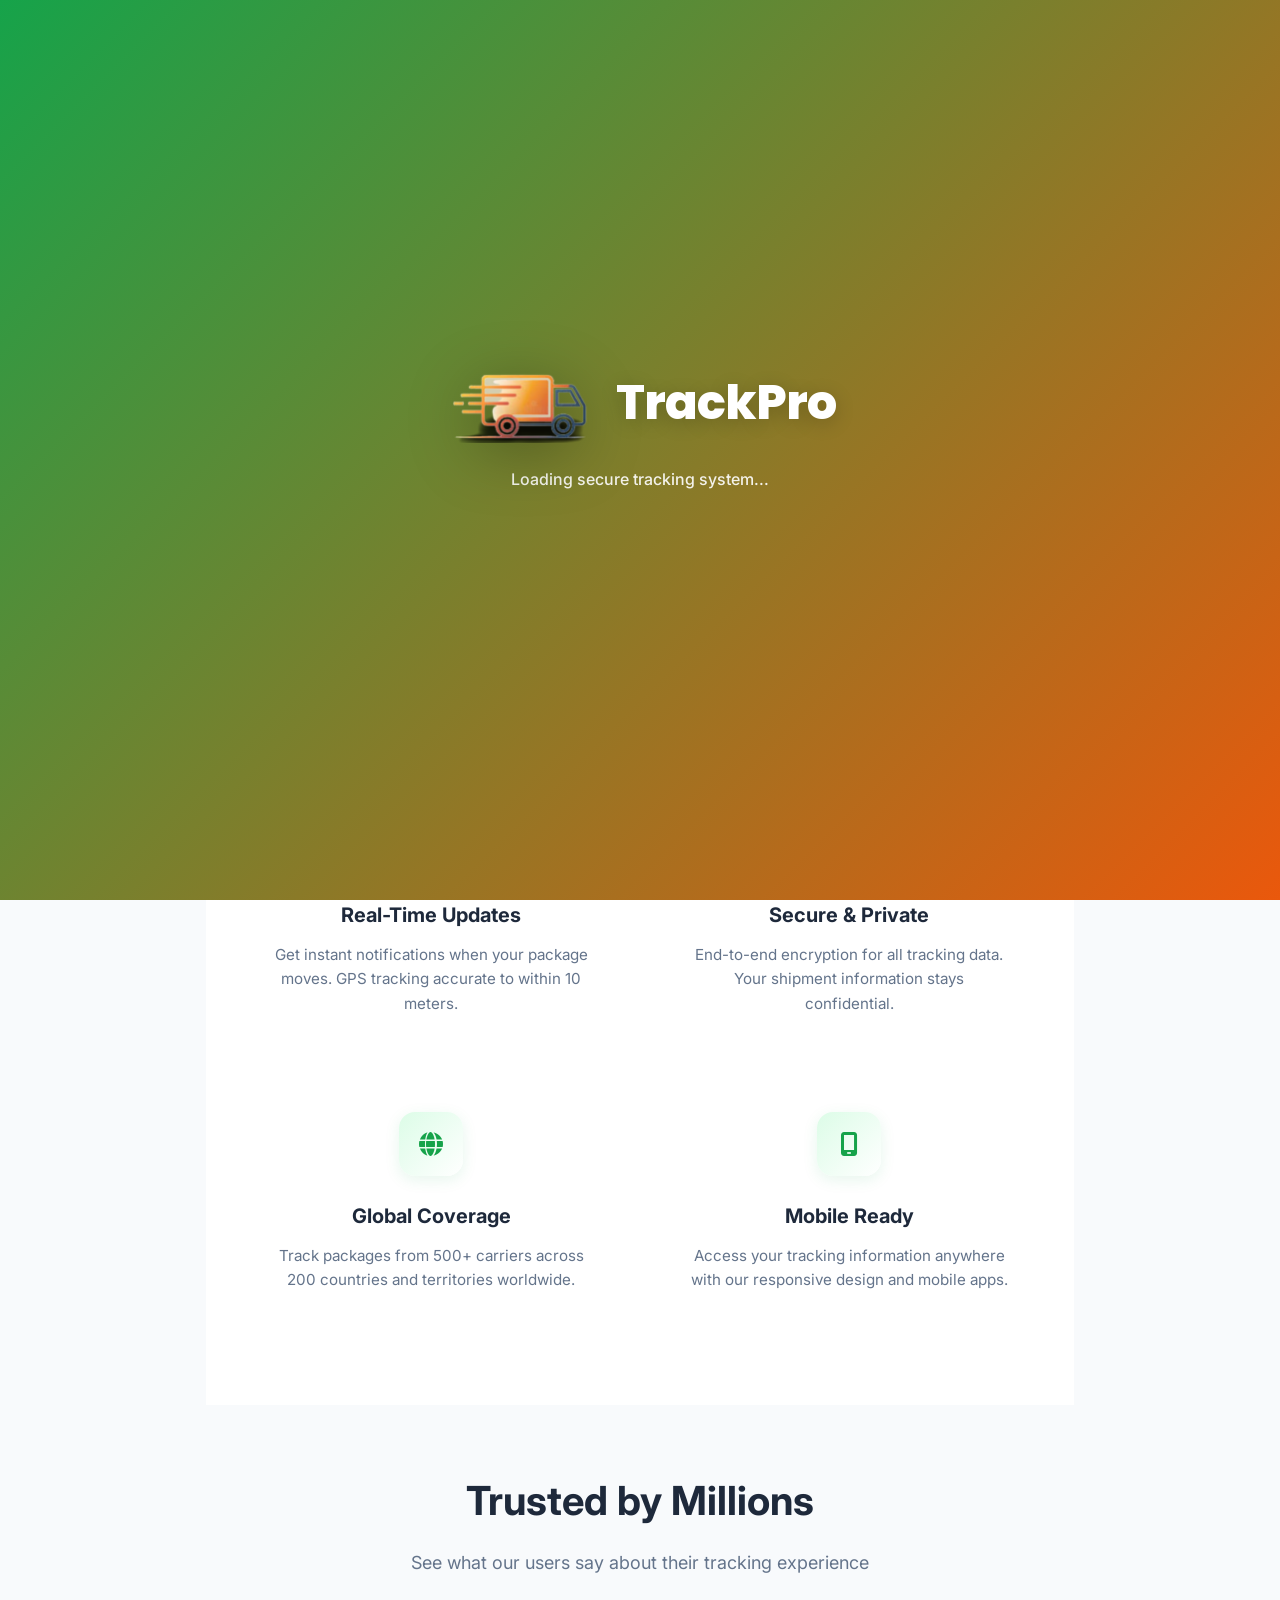
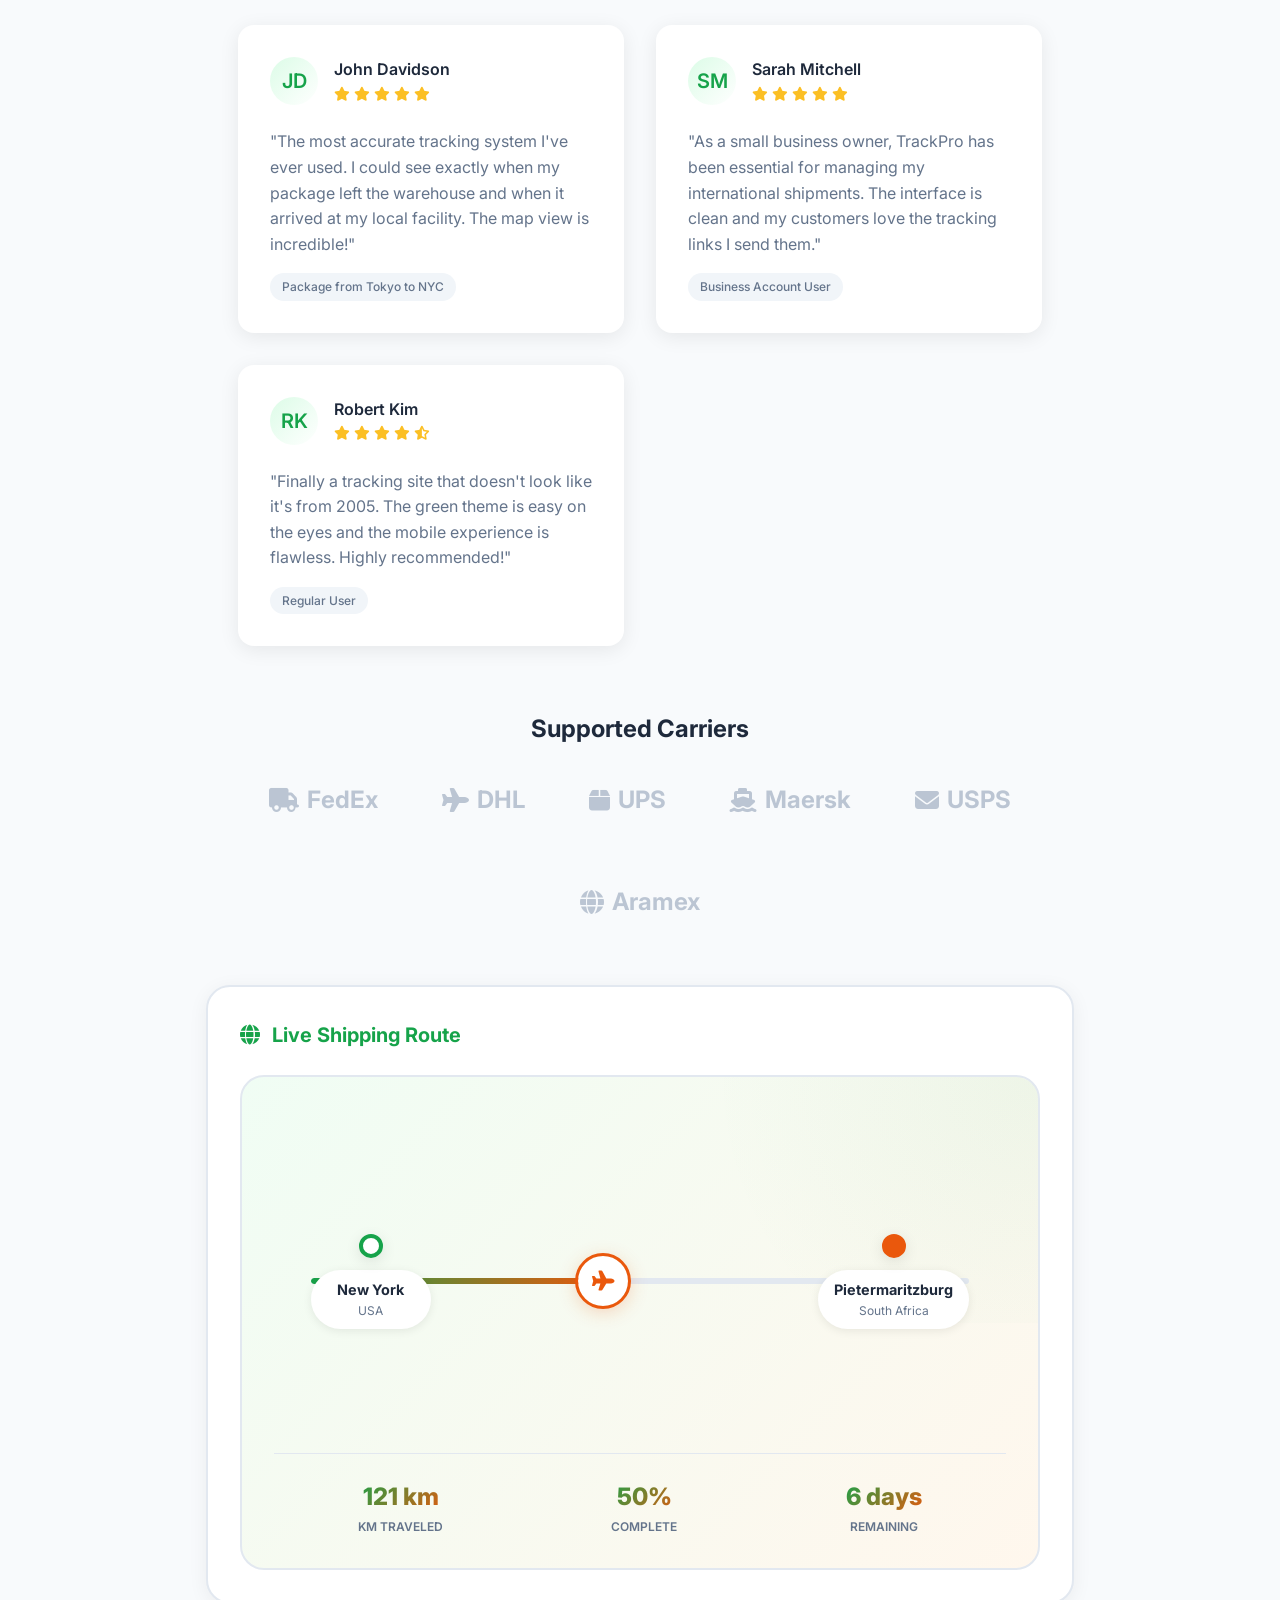
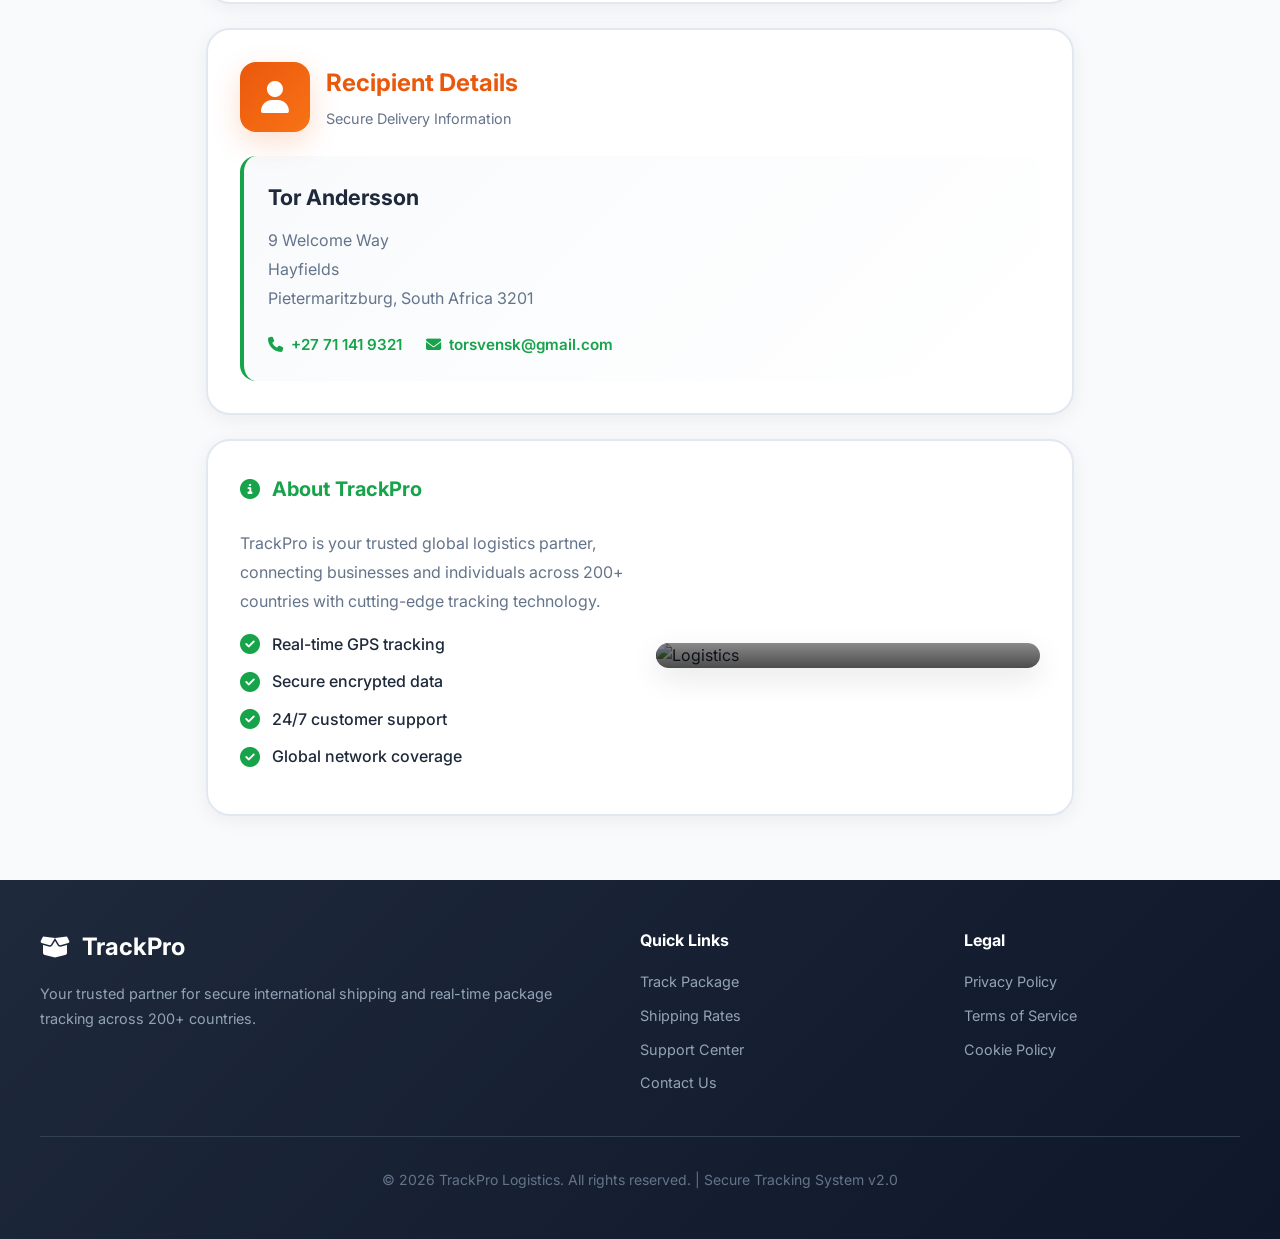
==== index.html @ 850923cd "update" ====
<!DOCTYPE html>
<html lang="en">
<head>
    <meta charset="UTF-8">
    <meta name="viewport" content="width=device-width, initial-scale=1.0">
    <title>TrackPro - Secure Shipment Tracking</title>
    <link href="https://fonts.googleapis.com/css2?family=Inter:wght@300;400;500;600;700;800&display=swap" rel="stylesheet">
    <link href="https://fonts.googleapis.com/css2?family=Poppins:wght@400;600;700;800&display=swap" rel="stylesheet">
    <link rel="stylesheet" href="https://cdnjs.cloudflare.com/ajax/libs/font-awesome/6.4.0/css/all.min.css">
    <style>
        * {
            margin: 0;
            padding: 0;
            box-sizing: border-box;
        }

        :root {
            --primary-green: #16a34a;
            --light-green: #22c55e;
            --dark-green: #15803d;
            --primary-orange: #ea580c;
            --light-orange: #f97316;
            --dark-orange: #c2410c;
            --bg-light: #f8fafc;
            --text-dark: #1e293b;
            --text-muted: #64748b;
            --border-color: #e2e8f0;
        }

        html {
            scroll-behavior: smooth;
        }

        body {
            font-family: 'Inter', sans-serif;
            background: var(--bg-light);
            color: var(--text-dark);
            line-height: 1.6;
            overflow-x: hidden;
        }

        /* Pre-loader */
        .preloader {
            position: fixed;
            top: 0;
            left: 0;
            width: 100%;
            height: 100%;
            background: linear-gradient(135deg, var(--primary-green) 0%, var(--primary-orange) 100%);
            display: flex;
            flex-direction: column;
            align-items: center;
            justify-content: center;
            z-index: 9999;
            transition: opacity 0.5s ease, visibility 0.5s ease;
        }

        .preloader.hidden {
            opacity: 0;
            visibility: hidden;
            pointer-events: none;
        }

        .preloader-content {
            display: flex;
            flex-direction: column;
            align-items: center;
            gap: 1.5rem;
        }

        .preloader-logo {
            display: flex;
            align-items: center;
            gap: 1rem;
            animation: bounce 2s infinite;
        }

        .preloader-logo-img {
            height: 80px;
            width: auto;
            filter: drop-shadow(0 10px 30px rgba(0,0,0,0.3));
        }

        .preloader-logo-text {
            font-family: 'Poppins', sans-serif;
            font-size: 3rem;
            font-weight: 800;
            color: white;
            text-shadow: 0 4px 20px rgba(0,0,0,0.2);
            letter-spacing: -1px;
        }

        @keyframes bounce {
            0%, 100% { transform: translateY(0); }
            50% { transform: translateY(-15px); }
        }

        .preloader-subtext {
            color: rgba(255,255,255,0.9);
            font-size: 1rem;
            font-weight: 500;
        }

        .loading-dots {
            display: flex;
            gap: 0.5rem;
            margin-top: 0.5rem;
        }

        .loading-dots span {
            width: 12px;
            height: 12px;
            background: white;
            border-radius: 50%;
            animation: dotPulse 1.4s ease-in-out infinite both;
        }

        .loading-dots span:nth-child(1) { animation-delay: -0.32s; }
        .loading-dots span:nth-child(2) { animation-delay: -0.16s; }

        @keyframes dotPulse {
            0%, 80%, 100% { transform: scale(0); opacity: 0.5; }
            40% { transform: scale(1); opacity: 1; }
        }

        /* Header - White Background */
        .header {
            background: white;
            padding: 0.75rem 1.5rem;
            box-shadow: 0 2px 20px rgba(0,0,0,0.08);
            position: sticky;
            top: 0;
            z-index: 100;
            animation: slideDown 0.6s ease;
            border-bottom: 1px solid var(--border-color);
        }

        @keyframes slideDown {
            from { transform: translateY(-100%); opacity: 0; }
            to { transform: translateY(0); opacity: 1; }
        }

        .header-content {
            max-width: 1200px;
            margin: 0 auto;
            display: flex;
            align-items: center;
            justify-content: space-between;
        }

        .logo {
            display: flex;
            align-items: center;
            gap: 0.75rem;
            text-decoration: none;
            transition: transform 0.3s ease;
        }

        .logo:hover {
            transform: scale(1.02);
        }

        .logo-img {
            height: 45px;
            width: auto;
            object-fit: contain;
        }

        .logo-text {
            font-family: 'Poppins', sans-serif;
            font-size: 1.8rem;
            font-weight: 800;
            background: linear-gradient(135deg, var(--primary-green), var(--primary-orange));
            -webkit-background-clip: text;
            -webkit-text-fill-color: transparent;
            -webkit-background-clip: text;
            background-clip: text;
            letter-spacing: -0.5px;
        }

        .nav-links {
            display: flex;
            gap: 2.5rem;
            list-style: none;
        }

        .nav-links a {
            color: var(--text-dark);
            text-decoration: none;
            font-weight: 600;
            font-size: 0.95rem;
            transition: all 0.3s ease;
            position: relative;
            padding: 0.5rem 0;
        }

        .nav-links a::after {
            content: '';
            position: absolute;
            bottom: 0;
            left: 0;
            width: 0;
            height: 2px;
            background: linear-gradient(90deg, var(--primary-green), var(--primary-orange));
            transition: width 0.3s ease;
        }

        .nav-links a:hover {
            color: var(--primary-green);
        }

        .nav-links a:hover::after {
            width: 100%;
        }

        .mobile-menu-btn {
            display: none;
            background: none;
            border: none;
            color: var(--text-dark);
            font-size: 1.5rem;
            cursor: pointer;
            z-index: 101;
            padding: 0.5rem;
            border-radius: 0.5rem;
            transition: background 0.3s ease;
        }

        .mobile-menu-btn:hover {
            background: var(--bg-light);
        }

        /* Mobile Menu Dropdown */
        .mobile-menu {
            display: none;
            position: absolute;
            top: 100%;
            left: 0;
            right: 0;
            background: white;
            padding: 1rem;
            box-shadow: 0 10px 30px rgba(0,0,0,0.15);
            z-index: 99;
            border-top: 1px solid var(--border-color);
        }

        .mobile-menu.active {
            display: block;
            animation: slideDown 0.3s ease;
        }

        .mobile-menu ul {
            list-style: none;
            display: flex;
            flex-direction: column;
            gap: 0.5rem;
        }

        .mobile-menu a {
            color: var(--text-dark);
            text-decoration: none;
            font-weight: 600;
            padding: 0.75rem 1rem;
            border-radius: 0.5rem;
            display: block;
            transition: all 0.3s ease;
        }

        .mobile-menu a:hover {
            background: linear-gradient(135deg, var(--primary-green), var(--primary-orange));
            color: white;
        }

        /* Main Container */
        .container {
            max-width: 900px;
            margin: 2rem auto;
            padding: 0 1rem;
        }

        /* Tracking Input Section */
        .track-box {
            background: white;
            border-radius: 1.5rem;
            padding: 3rem 2rem;
            box-shadow: 0 10px 40px rgba(0,0,0,0.08);
            border: 2px solid var(--border-color);
            text-align: center;
            animation: fadeInUp 0.8s ease;
            position: relative;
            overflow: hidden;
        }

        .track-box::before {
            content: '';
            position: absolute;
            top: 0;
            left: 0;
            right: 0;
            height: 4px;
            background: linear-gradient(90deg, var(--primary-green), var(--primary-orange));
        }

        @keyframes fadeInUp {
            from { opacity: 0; transform: translateY(30px); }
            to { opacity: 1; transform: translateY(0); }
        }

        .track-icon {
            width: 90px;
            height: 90px;
            background: linear-gradient(135deg, var(--primary-green), var(--light-green));
            border-radius: 50%;
            display: flex;
            align-items: center;
            justify-content: center;
            color: white;
            font-size: 2.5rem;
            margin: 0 auto 1.5rem;
            box-shadow: 0 10px 30px rgba(22, 163, 74, 0.3);
            animation: float 3s ease-in-out infinite;
        }

        @keyframes float {
            0%, 100% { transform: translateY(0); }
            50% { transform: translateY(-10px); }
        }

        .track-title {
            font-size: 2rem;
            font-weight: 800;
            background: linear-gradient(135deg, var(--primary-green), var(--primary-orange));
            -webkit-background-clip: text;
            -webkit-text-fill-color: transparent;
            margin-bottom: 0.5rem;
        }

        .track-subtitle {
            color: var(--text-muted);
            margin-bottom: 2rem;
            font-size: 1rem;
        }

        .input-group {
            display: flex;
            gap: 0.75rem;
            max-width: 500px;
            margin: 0 auto;
            position: relative;
        }

        .track-input {
            flex: 1;
            padding: 1.25rem 1.5rem;
            border: 2px solid var(--border-color);
            border-radius: 1rem;
            font-size: 1rem;
            transition: all 0.3s ease;
            text-transform: uppercase;
            font-weight: 600;
            letter-spacing: 0.5px;
        }

        .track-input:focus {
            outline: none;
            border-color: var(--primary-green);
            box-shadow: 0 0 0 4px rgba(22, 163, 74, 0.1);
            transform: translateY(-2px);
        }

        .track-btn {
            background: linear-gradient(135deg, var(--primary-orange), var(--light-orange));
            color: white;
            border: none;
            padding: 1.25rem 2rem;
            border-radius: 1rem;
            font-weight: 700;
            font-size: 1rem;
            cursor: pointer;
            transition: all 0.3s ease;
            display: flex;
            align-items: center;
            gap: 0.5rem;
            box-shadow: 0 4px 15px rgba(234, 88, 12, 0.3);
            white-space: nowrap;
        }

        .track-btn:hover {
            transform: translateY(-3px);
            box-shadow: 0 8px 25px rgba(234, 88, 12, 0.4);
        }

        .track-btn:active {
            transform: translateY(-1px);
        }

        .hint-text {
            margin-top: 1.5rem;
            color: var(--text-muted);
            font-size: 0.875rem;
            display: flex;
            align-items: center;
            justify-content: center;
            gap: 0.5rem;
        }

        .hint-text i {
            color: var(--primary-green);
        }

        /* Loading Screen (Post-Submit) */
        .loading-screen {
            display: none;
            background: white;
            border-radius: 1.5rem;
            padding: 4rem 2rem;
            box-shadow: 0 10px 40px rgba(0,0,0,0.08);
            border: 2px solid var(--border-color);
            text-align: center;
            animation: fadeIn 0.3s ease;
        }

        .loading-screen.active {
            display: block;
        }

        .loading-ring {
            width: 100px;
            height: 100px;
            margin: 0 auto 2rem;
            position: relative;
        }

        .loading-ring::before,
        .loading-ring::after {
            content: '';
            position: absolute;
            border-radius: 50%;
            animation: spinRing 2s linear infinite;
        }

        .loading-ring::before {
            width: 100%;
            height: 100%;
            border: 6px solid transparent;
            border-top-color: var(--primary-green);
            border-right-color: var(--primary-orange);
        }

        .loading-ring::after {
            width: 70%;
            height: 70%;
            top: 15%;
            left: 15%;
            border: 4px solid transparent;
            border-bottom-color: var(--primary-green);
            border-left-color: var(--primary-orange);
            animation-direction: reverse;
            animation-duration: 1.5s;
        }

        @keyframes spinRing {
            to { transform: rotate(360deg); }
        }

        .loading-text {
            font-size: 1.5rem;
            font-weight: 700;
            color: var(--text-dark);
            margin-bottom: 0.5rem;
        }

        .loading-subtext {
            color: var(--text-muted);
            font-size: 0.875rem;
        }

        .progress-bar {
            width: 200px;
            height: 4px;
            background: var(--border-color);
            border-radius: 2px;
            margin: 1.5rem auto 0;
            overflow: hidden;
            position: relative;
        }

        .progress-fill {
            height: 100%;
            background: linear-gradient(90deg, var(--primary-green), var(--primary-orange));
            border-radius: 2px;
            width: 0%;
            animation: fillProgress 2s ease-in-out infinite;
        }

        @keyframes fillProgress {
            0% { width: 0%; left: 0; }
            50% { width: 100%; left: 0; }
            100% { width: 0%; left: 100%; }
        }

        /* Results Section */
        .results {
            display: none;
        }

        .results.active {
            display: block;
            animation: fadeInUp 0.6s ease;
        }

        /* Cards */
        .card {
            background: white;
            border-radius: 1.5rem;
            padding: 2rem;
            box-shadow: 0 4px 20px rgba(0,0,0,0.06);
            border: 2px solid var(--border-color);
            margin-bottom: 1.5rem;
            transition: all 0.3s ease;
            animation: slideInUp 0.6s ease backwards;
        }

        .card:nth-child(1) { animation-delay: 0.1s; }
        .card:nth-child(2) { animation-delay: 0.2s; }
        .card:nth-child(3) { animation-delay: 0.3s; }
        .card:nth-child(4) { animation-delay: 0.4s; }
        .card:nth-child(5) { animation-delay: 0.5s; }

        @keyframes slideInUp {
            from { opacity: 0; transform: translateY(30px); }
            to { opacity: 1; transform: translateY(0); }
        }

        .card:hover {
            transform: translateY(-5px);
            box-shadow: 0 8px 30px rgba(0,0,0,0.1);
        }

        /* Success Banner */
        .success-banner {
            background: linear-gradient(135deg, #f0fdf4 0%, #ffffff 100%);
            border-color: var(--primary-green);
            display: flex;
            align-items: center;
            gap: 1rem;
            padding: 1.5rem 2rem;
        }

        .success-icon {
            width: 50px;
            height: 50px;
            background: var(--primary-green);
            border-radius: 50%;
            display: flex;
            align-items: center;
            justify-content: center;
            color: white;
            font-size: 1.5rem;
            animation: scaleIn 0.5s ease;
        }

        @keyframes scaleIn {
            0% { transform: scale(0); }
            50% { transform: scale(1.2); }
            100% { transform: scale(1); }
        }

        .success-text h3 {
            color: var(--primary-green);
            font-size: 1.25rem;
            margin-bottom: 0.25rem;
        }

        .success-text p {
            color: var(--text-muted);
            font-size: 0.875rem;
        }

        /* Status Card */
        .status-header {
            display: flex;
            align-items: center;
            gap: 1rem;
            margin-bottom: 1.5rem;
            padding-bottom: 1.5rem;
            border-bottom: 2px solid var(--border-color);
        }

        .status-icon-large {
            width: 70px;
            height: 70px;
            background: linear-gradient(135deg, var(--primary-green), var(--light-green));
            border-radius: 1rem;
            display: flex;
            align-items: center;
            justify-content: center;
            color: white;
            font-size: 2rem;
            box-shadow: 0 10px 30px rgba(22, 163, 74, 0.2);
            animation: pulseGlow 2s infinite;
        }

        @keyframes pulseGlow {
            0%, 100% { box-shadow: 0 10px 30px rgba(22, 163, 74, 0.2); }
            50% { box-shadow: 0 10px 40px rgba(22, 163, 74, 0.4); }
        }

        .status-info h2 {
            color: var(--primary-green);
            font-size: 1.5rem;
            margin-bottom: 0.25rem;
        }

        .status-info p {
            color: var(--text-muted);
            font-size: 0.9rem;
        }

        .info-grid {
            display: grid;
            grid-template-columns: repeat(auto-fit, minmax(200px, 1fr));
            gap: 1rem;
        }

        .info-item {
            padding: 1.25rem;
            background: linear-gradient(135deg, #f8fafc 0%, #ffffff 100%);
            border-radius: 1rem;
            border-left: 4px solid var(--primary-orange);
            transition: all 0.3s ease;
        }

        .info-item:hover {
            transform: translateX(5px);
            box-shadow: 0 4px 15px rgba(0,0,0,0.08);
        }

        .info-label {
            font-size: 0.75rem;
            color: var(--text-muted);
            text-transform: uppercase;
            font-weight: 700;
            letter-spacing: 0.5px;
            margin-bottom: 0.5rem;
            display: flex;
            align-items: center;
            gap: 0.5rem;
        }

        .info-value {
            font-weight: 700;
            color: var(--text-dark);
            font-size: 1.1rem;
        }

        /* Progress Steps */
        .section-title {
            font-size: 1.25rem;
            font-weight: 700;
            color: var(--primary-green);
            margin-bottom: 1.5rem;
            display: flex;
            align-items: center;
            gap: 0.75rem;
        }

        .steps {
            display: flex;
            flex-direction: column;
            position: relative;
        }

        .steps::before {
            content: '';
            position: absolute;
            left: 20px;
            top: 0;
            bottom: 0;
            width: 2px;
            background: linear-gradient(to bottom, var(--primary-green), var(--primary-orange));
            opacity: 0.2;
        }

        .step {
            display: flex;
            gap: 1.25rem;
            position: relative;
            padding-bottom: 1.5rem;
            animation: fadeInLeft 0.5s ease backwards;
        }

        .step:nth-child(1) { animation-delay: 0.1s; }
        .step:nth-child(2) { animation-delay: 0.2s; }
        .step:nth-child(3) { animation-delay: 0.3s; }
        .step:nth-child(4) { animation-delay: 0.4s; }
        .step:nth-child(5) { animation-delay: 0.5s; }
        .step:nth-child(6) { animation-delay: 0.6s; }
        .step:nth-child(7) { animation-delay: 0.7s; }
        .step:nth-child(8) { animation-delay: 0.8s; }

        @keyframes fadeInLeft {
            from { opacity: 0; transform: translateX(-20px); }
            to { opacity: 1; transform: translateX(0); }
        }

        .step:last-child {
            padding-bottom: 0;
        }

        .step-icon {
            width: 42px;
            height: 42px;
            border-radius: 50%;
            display: flex;
            align-items: center;
            justify-content: center;
            flex-shrink: 0;
            font-size: 1rem;
            z-index: 1;
            transition: all 0.3s ease;
        }

        .step.completed .step-icon {
            background: var(--primary-green);
            color: white;
            box-shadow: 0 4px 15px rgba(22, 163, 74, 0.3);
        }

        .step.current .step-icon {
            background: var(--primary-orange);
            color: white;
            animation: pulseRing 2s infinite;
            box-shadow: 0 4px 20px rgba(234, 88, 12, 0.4);
        }

        @keyframes pulseRing {
            0% { box-shadow: 0 0 0 0 rgba(234, 88, 12, 0.4); }
            70% { box-shadow: 0 0 0 15px rgba(234, 88, 12, 0); }
            100% { box-shadow: 0 0 0 0 rgba(234, 88, 12, 0); }
        }

        .step.pending .step-icon {
            background: var(--border-color);
            color: var(--text-muted);
        }

        .step-content {
            flex: 1;
            padding-top: 0.5rem;
        }

        .step-title {
            font-weight: 700;
            color: var(--text-dark);
            margin-bottom: 0.25rem;
            font-size: 1rem;
        }

        .step.completed .step-title {
            color: var(--primary-green);
        }

        .step.current .step-title {
            color: var(--primary-orange);
        }

        .step-location {
            font-size: 0.875rem;
            color: var(--text-muted);
            display: flex;
            align-items: center;
            gap: 0.5rem;
        }

        .step-time {
            font-size: 0.8rem;
            color: #94a3b8;
            margin-top: 0.25rem;
            font-weight: 500;
        }

        /* Enhanced Map Section */
        .map-container {
            background: linear-gradient(135deg, #f0fdf4 0%, #fff7ed 100%);
            border-radius: 1.5rem;
            padding: 2rem;
            border: 2px solid var(--border-color);
            position: relative;
            overflow: hidden;
        }

        .map-container::before {
            content: '';
            position: absolute;
            top: -50%;
            right: -50%;
            width: 100%;
            height: 100%;
            background: radial-gradient(circle, rgba(22, 163, 74, 0.05) 0%, transparent 70%);
            animation: floatMap 10s ease-in-out infinite;
        }

        @keyframes floatMap {
            0%, 100% { transform: translate(0, 0); }
            50% { transform: translate(-20px, 20px); }
        }

        .route-wrapper {
            position: relative;
            height: 280px;
            margin: 2rem 0;
        }

        .route-path {
            position: absolute;
            top: 50%;
            left: 5%;
            right: 5%;
            height: 6px;
            background: var(--border-color);
            border-radius: 3px;
            transform: translateY(-50%);
            overflow: hidden;
        }

        .route-path-fill {
            height: 100%;
            width: 45%;
            background: linear-gradient(90deg, var(--primary-green), var(--primary-orange));
            border-radius: 3px;
            position: relative;
            animation: fillRoute 1.5s ease-out;
        }

        @keyframes fillRoute {
            from { width: 0%; }
            to { width: 75%; }
        }

        .route-plane {
            position: absolute;
            top: 50%;
            left: 45%;
            transform: translate(-50%, -50%);
            width: 50px;
            height: 50px;
            background: white;
            border-radius: 50%;
            display: flex;
            align-items: center;
            justify-content: center;
            color: var(--primary-orange);
            font-size: 1.25rem;
            box-shadow: 0 4px 20px rgba(234, 88, 12, 0.3);
            z-index: 10;
            animation: flyPlane 2s ease-in-out infinite;
        }

        @keyframes flyPlane {
            0%, 100% { transform: translate(-50%, -50%) translateY(0); }
            50% { transform: translate(-50%, -50%) translateY(-10px); }
        }

        .route-plane::before {
            content: '';
            position: absolute;
            width: 100%;
            height: 100%;
            border-radius: 50%;
            border: 3px solid var(--primary-orange);
            animation: ripple 2s infinite;
        }

        @keyframes ripple {
            0% { transform: scale(1); opacity: 1; }
            100% { transform: scale(1.5); opacity: 0; }
        }

        .route-node {
            position: absolute;
            top: 50%;
            transform: translateY(-50%);
            display: flex;
            flex-direction: column;
            align-items: center;
            gap: 0.75rem;
        }

        .route-node.start { left: 5%; }
        .route-node.end { right: 5%; }

        .node-point {
            width: 24px;
            height: 24px;
            border-radius: 50%;
            background: white;
            border: 4px solid var(--primary-green);
            box-shadow: 0 4px 15px rgba(0,0,0,0.1);
            position: relative;
        }

        .node-point.active {
            border-color: var(--primary-orange);
            background: var(--primary-orange);
            animation: nodePulse 2s infinite;
        }

        @keyframes nodePulse {
            0%, 100% { box-shadow: 0 0 0 0 rgba(234, 88, 12, 0.4); }
            50% { box-shadow: 0 0 0 10px rgba(234, 88, 12, 0); }
        }

        .node-label {
            text-align: center;
            background: white;
            padding: 0.5rem 1rem;
            border-radius: 2rem;
            box-shadow: 0 2px 10px rgba(0,0,0,0.08);
            min-width: 120px;
        }

        .node-city {
            font-weight: 700;
            color: var(--text-dark);
            font-size: 0.9rem;
        }

        .node-country {
            font-size: 0.75rem;
            color: var(--text-muted);
        }

        .route-stats {
            display: flex;
            justify-content: space-around;
            margin-top: 2rem;
            padding-top: 1.5rem;
            border-top: 1px solid var(--border-color);
        }

        .stat {
            text-align: center;
        }

        .stat-value {
            font-size: 1.5rem;
            font-weight: 800;
            background: linear-gradient(135deg, var(--primary-green), var(--primary-orange));
            -webkit-background-clip: text;
            -webkit-text-fill-color: transparent;
        }

        .stat-label {
            font-size: 0.75rem;
            color: var(--text-muted);
            text-transform: uppercase;
            font-weight: 600;
        }

        /* Recipient Card */
        .recipient-header {
            display: flex;
            align-items: center;
            gap: 1rem;
            margin-bottom: 1.5rem;
        }

        .recipient-avatar {
            width: 70px;
            height: 70px;
            background: linear-gradient(135deg, var(--primary-orange), var(--light-orange));
            border-radius: 1rem;
            display: flex;
            align-items: center;
            justify-content: center;
            color: white;
            font-size: 2rem;
            box-shadow: 0 10px 30px rgba(234, 88, 12, 0.2);
        }

        .recipient-info h3 {
            color: var(--primary-orange);
            font-size: 1.5rem;
            margin-bottom: 0.25rem;
        }

        .recipient-info p {
            color: var(--text-muted);
            font-size: 0.9rem;
        }

        .address-display {
            background: linear-gradient(135deg, #f8fafc 0%, #ffffff 100%);
            border-radius: 1rem;
            padding: 1.5rem;
            border-left: 4px solid var(--primary-green);
        }

        .recipient-name {
            font-size: 1.35rem;
            font-weight: 700;
            color: var(--text-dark);
            margin-bottom: 0.75rem;
        }

        .address-lines {
            color: var(--text-muted);
            line-height: 1.8;
            font-size: 1rem;
        }

        .contact-info {
            display: flex;
            gap: 1.5rem;
            margin-top: 1.25rem;
            flex-wrap: wrap;
        }

        .contact-item {
            display: flex;
            align-items: center;
            gap: 0.5rem;
            color: var(--primary-green);
            font-weight: 600;
            font-size: 0.95rem;
        }

        /* Features Section */
        .features-section {
            background: white;
            padding: 5rem 2rem;
            margin-bottom: 4rem;
        }

        .features-container {
            max-width: 1200px;
            margin: 0 auto;
        }

        .features-grid {
            display: grid;
            grid-template-columns: repeat(auto-fit, minmax(280px, 1fr));
            gap: 2rem;
            margin-top: 3rem;
        }

        .feature-card {
            text-align: center;
            padding: 2rem;
            border-radius: 1rem;
            transition: all 0.2s;
        }

        .feature-card:hover {
            background: #f8fafc;
        }

        .feature-icon {
            width: 64px;
            height: 64px;
            background: linear-gradient(135deg, #dcfce7 0%, #ffffff 100%);
            border-radius: 1rem;
            display: flex;
            align-items: center;
            justify-content: center;
            margin: 0 auto 1.5rem;
            color: var(--primary-green);
            font-size: 1.5rem;
            box-shadow: 0 4px 15px rgba(22, 163, 74, 0.1);
        }

        .feature-card:hover .feature-icon {
            transform: scale(1.1);
            transition: transform 0.3s ease;
        }

        .feature-card h3 {
            font-size: 1.25rem;
            color: var(--text-dark);
            margin-bottom: 0.75rem;
        }

        .feature-card p {
            color: var(--text-muted);
            font-size: 0.95rem;
        }

        /* Reviews Section */
        .reviews-section {
            max-width: 1200px;
            margin: 0 auto 4rem;
            padding: 0 2rem;
        }

        .section-header {
            text-align: center;
            margin-bottom: 3rem;
        }

        .section-header h2 {
            font-size: 2.5rem;
            color: var(--text-dark);
            margin-bottom: 1rem;
        }

        .section-header p {
            color: var(--text-muted);
            font-size: 1.125rem;
        }

        .reviews-grid {
            display: grid;
            grid-template-columns: repeat(auto-fit, minmax(350px, 1fr));
            gap: 2rem;
        }

        .review-card {
            background: white;
            border-radius: 1rem;
            box-shadow: 0 4px 20px rgba(0,0,0,0.08);
            padding: 2rem;
            transition: transform 0.2s, box-shadow 0.2s;
        }

        .review-card:hover {
            transform: translateY(-5px);
            box-shadow: 0 8px 30px rgba(0,0,0,0.12);
        }

        .review-header {
            display: flex;
            align-items: center;
            gap: 1rem;
            margin-bottom: 1.5rem;
        }

        .review-avatar {
            width: 48px;
            height: 48px;
            background: linear-gradient(135deg, #dcfce7 0%, #ffffff 100%);
            border-radius: 50%;
            display: flex;
            align-items: center;
            justify-content: center;
            color: var(--primary-green);
            font-weight: 600;
            font-size: 1.25rem;
        }

        .review-meta h4 {
            font-weight: 600;
            color: var(--text-dark);
        }

        .review-meta .stars {
            color: #FBBF24;
            font-size: 0.875rem;
        }

        .review-content {
            color: var(--text-muted);
            line-height: 1.6;
            margin-bottom: 1rem;
        }

        .review-package {
            display: inline-block;
            padding: 0.25rem 0.75rem;
            background: #f1f5f9;
            border-radius: 9999px;
            font-size: 0.75rem;
            color: var(--text-muted);
            font-weight: 500;
        }

        /* Shipping Partners */
        .partners-section {
            max-width: 1200px;
            margin: 0 auto 4rem;
            padding: 0 2rem;
            text-align: center;
        }

        .partners-grid {
            display: flex;
            justify-content: center;
            align-items: center;
            gap: 4rem;
            flex-wrap: wrap;
            margin-top: 2rem;
            opacity: 0.6;
        }

        .partner-logo {
            font-size: 1.5rem;
            font-weight: 700;
            color: #94a3b8;
            display: flex;
            align-items: center;
            gap: 0.5rem;
        }

        /* About Section */
        .about-content {
            display: grid;
            grid-template-columns: 1fr 1fr;
            gap: 2rem;
            align-items: center;
        }

        .about-text-content p {
            color: var(--text-muted);
            line-height: 1.8;
            margin-bottom: 1rem;
        }

        .feature-list {
            list-style: none;
            margin-top: 1rem;
        }

        .feature-list li {
            display: flex;
            align-items: center;
            gap: 0.75rem;
            margin-bottom: 0.75rem;
            color: var(--text-dark);
            font-weight: 500;
        }

        .feature-list li i {
            color: var(--primary-green);
            font-size: 1.25rem;
        }

        .about-image-wrapper {
            position: relative;
            border-radius: 1rem;
            overflow: hidden;
            box-shadow: 0 10px 30px rgba(0,0,0,0.1);
        }

        .about-image {
            width: 100%;
            height: 250px;
            object-fit: cover;
            transition: transform 0.5s ease;
        }

        .about-image-wrapper:hover .about-image {
            transform: scale(1.05);
        }

        .image-overlay {
            position: absolute;
            bottom: 0;
            left: 0;
            right: 0;
            padding: 1.5rem;
            background: linear-gradient(to top, rgba(0,0,0,0.7), transparent);
            color: white;
            display: flex;
            align-items: center;
            gap: 0.5rem;
            font-weight: 600;
        }

        .image-overlay i {
            font-size: 1.25rem;
        }

        /* Error Message */
        .error-msg {
            background: #fef2f2;
            border: 2px solid #fecaca;
            color: #dc2626;
            padding: 1rem 1.25rem;
            border-radius: 1rem;
            margin-top: 1rem;
            display: none;
            align-items: center;
            gap: 0.75rem;
            font-weight: 500;
            animation: shake 0.5s ease;
        }

        .error-msg.show {
            display: flex;
        }

        @keyframes shake {
            0%, 100% { transform: translateX(0); }
            25% { transform: translateX(-10px); }
            75% { transform: translateX(10px); }
        }

        /* Footer */
        .footer {
            background: linear-gradient(135deg, #1e293b 0%, #0f172a 100%);
            color: white;
            padding: 3rem 1.5rem;
            margin-top: 4rem;
        }

        .footer-content {
            max-width: 1200px;
            margin: 0 auto;
            display: grid;
            grid-template-columns: 2fr 1fr 1fr;
            gap: 3rem;
        }

        .footer-brand h3 {
            font-size: 1.5rem;
            margin-bottom: 1rem;
            display: flex;
            align-items: center;
            gap: 0.75rem;
        }

        .footer-brand p {
            color: #94a3b8;
            line-height: 1.7;
            font-size: 0.9rem;
        }

        .footer-links h4 {
            color: white;
            margin-bottom: 1rem;
            font-size: 1rem;
        }

        .footer-links ul {
            list-style: none;
        }

        .footer-links li {
            margin-bottom: 0.5rem;
        }

        .footer-links a {
            color: #94a3b8;
            text-decoration: none;
            font-size: 0.9rem;
            transition: color 0.3s;
        }

        .footer-links a:hover {
            color: var(--light-green);
        }

        .footer-bottom {
            max-width: 1200px;
            margin: 2rem auto 0;
            padding-top: 2rem;
            border-top: 1px solid #334155;
            text-align: center;
            color: #64748b;
            font-size: 0.875rem;
        }

        /* Toast */
        .toast {
            position: fixed;
            bottom: 2rem;
            right: 2rem;
            background: linear-gradient(135deg, var(--primary-green), var(--dark-green));
            color: white;
            padding: 1.25rem 1.5rem;
            border-radius: 1rem;
            box-shadow: 0 10px 30px rgba(22, 163, 74, 0.3);
            display: none;
            align-items: center;
            gap: 0.75rem;
            z-index: 1000;
            font-weight: 600;
            animation: slideInRight 0.4s ease;
        }

        .toast.show {
            display: flex;
        }

        @keyframes slideInRight {
            from { transform: translateX(100%); opacity: 0; }
            to { transform: translateX(0); opacity: 1; }
        }

        /* Hide sections when tracking is active */
        .hide-on-track {
            transition: opacity 0.3s ease, transform 0.3s ease;
        }

        .hide-on-track.hidden {
            display: none;
        }

        /* Responsive Design */
        @media (max-width: 768px) {
            .nav-links {
                display: none;
            }

            .mobile-menu-btn {
                display: block;
            }

            .preloader-logo-text {
                font-size: 2rem;
            }

            .preloader-logo-img {
                height: 60px;
            }

            .logo-text {
                font-size: 1.5rem;
            }

            .logo-img {
                height: 38px;
            }

            .track-title {
                font-size: 1.5rem;
            }

            .input-group {
                flex-direction: column;
            }

            .track-btn {
                justify-content: center;
            }

            .info-grid {
                grid-template-columns: 1fr;
            }

            .about-content {
                grid-template-columns: 1fr;
            }

            .route-wrapper {
                height: 200px;
            }

            .route-node {
                position: relative;
                top: auto;
                transform: none;
                flex-direction: row;
                justify-content: center;
                margin-top: 1rem;
            }

            .route-path {
                top: 30%;
            }

            .route-plane {
                top: 30%;
            }

            .route-stats {
                flex-direction: column;
                gap: 1rem;
            }

            .footer-content {
                grid-template-columns: 1fr;
                gap: 2rem;
                text-align: center;
            }

            .contact-info {
                flex-direction: column;
                gap: 0.75rem;
            }
        }

        @media (max-width: 480px) {
            .container {
                margin: 1rem auto;
                padding: 0 0.75rem;
            }

            .track-box, .card {
                padding: 1.5rem 1rem;
            }

            .step-icon {
                width: 36px;
                height: 36px;
            }

            .status-icon-large, .recipient-avatar {
                width: 50px;
                height: 50px;
                font-size: 1.25rem;
            }

            .preloader-icon {
                width: 70px;
                height: 70px;
            }

            .preloader-text {
                font-size: 1.25rem;
            }
        }
    </style>
    
</head>
<body>

    <!-- Pre-loader with Logo -->
    <div class="preloader" id="preloader">
        <div class="preloader-content">
            <div class="preloader-logo">
                <img src="trackprologo.png" alt="TrackPro" class="preloader-logo-img">
                <span class="preloader-logo-text">TrackPro</span>
            </div>
            <div class="preloader-subtext">Loading secure tracking system...</div>
            <div class="loading-dots">
                <span></span>
                <span></span>
                <span></span>
            </div>
        </div>
    </div>

    <header class="header">
        <div class="header-content">
            <a href="#" class="logo">
                <img src="trackprologo.png" alt="TrackPro" class="logo-img">
                <span class="logo-text">TrackPro</span>
            </a>
            <ul class="nav-links">
                <li><a href="#track">Track</a></li>
                <li><a href="#about">About</a></li>
                <li><a href="#support">Support</a></li>
            </ul>
            <button class="mobile-menu-btn" onclick="toggleMobileMenu()">
                <i class="fas fa-bars" id="menuIcon"></i>
            </button>
        </div>
        <!-- Mobile Dropdown Menu -->
        <nav class="mobile-menu" id="mobileMenu">
            <ul>
                <li><a href="#track" onclick="closeMobileMenu()">Track</a></li>
                <li><a href="#about" onclick="closeMobileMenu()">About</a></li>
                <li><a href="#support" onclick="closeMobileMenu()">Support</a></li>
            </ul>
        </nav>
    </header>

    <div class="container" id="track">
        
        <!-- Tracking Input -->
        <div class="track-box" id="inputBox">
            <div class="track-icon">
                <img src="protrack.png" alt="Secure" width="110%">
            </div>
            <h1 class="track-title">Secure Tracking</h1>
            <p class="track-subtitle">Enter your tracking number to view shipment details</p>
            
            <div class="input-group">
                <input type="text" class="track-input" id="trackingInput" placeholder="ENTER TRACKING CODE">
                <button class="track-btn" onclick="verifyTracking()">
                    <i class="fas fa-unlock"></i>
                    <span>View Details</span>
                </button>
            </div>
            
            <div class="error-msg" id="errorMsg">
                <i class="fas fa-exclamation-circle"></i>
                <span>Invalid tracking number. Please check and try again.</span>
            </div>
            
            <p class="hint-text">
                <i class="fas fa-shield-alt"></i>
                Protected shipment information. Authorized access only.
            </p>
        </div>

        <!-- Features Section - Hidden after tracking -->
        <section class="features-section hide-on-track" id="features">
            <div class="features-container">
                <div class="section-header">
                    <h2>Why Choose TrackPro?</h2>
                    <p>Advanced tracking technology meets exceptional user experience</p>
                </div>
                <div class="features-grid">
                    <div class="feature-card">
                        <div class="feature-icon">
                            <i class="fas fa-broadcast-tower"></i>
                        </div>
                        <h3>Real-Time Updates</h3>
                        <p>Get instant notifications when your package moves. GPS tracking accurate to within 10 meters.</p>
                    </div>
                    <div class="feature-card">
                        <div class="feature-icon">
                            <i class="fas fa-lock"></i>
                        </div>
                        <h3>Secure & Private</h3>
                        <p>End-to-end encryption for all tracking data. Your shipment information stays confidential.</p>
                    </div>
                    <div class="feature-card">
                        <div class="feature-icon">
                            <i class="fas fa-globe"></i>
                        </div>
                        <h3>Global Coverage</h3>
                        <p>Track packages from 500+ carriers across 200 countries and territories worldwide.</p>
                    </div>
                    <div class="feature-card">
                        <div class="feature-icon">
                            <i class="fas fa-mobile-screen"></i>
                        </div>
                        <h3>Mobile Ready</h3>
                        <p>Access your tracking information anywhere with our responsive design and mobile apps.</p>
                    </div>
                </div>
            </div>
        </section>

        <!-- Reviews Section - Hidden after tracking -->
        <section class="reviews-section hide-on-track" id="reviews">
            <div class="section-header">
                <h2>Trusted by Millions</h2>
                <p>See what our users say about their tracking experience</p>
            </div>
            <div class="reviews-grid">
                <div class="review-card">
                    <div class="review-header">
                        <div class="review-avatar">JD</div>
                        <div class="review-meta">
                            <h4>John Davidson</h4>
                            <div class="stars">
                                <i class="fas fa-star"></i>
                                <i class="fas fa-star"></i>
                                <i class="fas fa-star"></i>
                                <i class="fas fa-star"></i>
                                <i class="fas fa-star"></i>
                            </div>
                        </div>
                    </div>
                    <p class="review-content">"The most accurate tracking system I've ever used. I could see exactly when my package left the warehouse and when it arrived at my local facility. The map view is incredible!"</p>
                    <span class="review-package">Package from Tokyo to NYC</span>
                </div>
                <div class="review-card">
                    <div class="review-header">
                        <div class="review-avatar">SM</div>
                        <div class="review-meta">
                            <h4>Sarah Mitchell</h4>
                            <div class="stars">
                                <i class="fas fa-star"></i>
                                <i class="fas fa-star"></i>
                                <i class="fas fa-star"></i>
                                <i class="fas fa-star"></i>
                                <i class="fas fa-star"></i>
                            </div>
                        </div>
                    </div>
                    <p class="review-content">"As a small business owner, TrackPro has been essential for managing my international shipments. The interface is clean and my customers love the tracking links I send them."</p>
                    <span class="review-package">Business Account User</span>
                </div>
                <div class="review-card">
                    <div class="review-header">
                        <div class="review-avatar">RK</div>
                        <div class="review-meta">
                            <h4>Robert Kim</h4>
                            <div class="stars">
                                <i class="fas fa-star"></i>
                                <i class="fas fa-star"></i>
                                <i class="fas fa-star"></i>
                                <i class="fas fa-star"></i>
                                <i class="fas fa-star-half-alt"></i>
                            </div>
                        </div>
                    </div>
                    <p class="review-content">"Finally a tracking site that doesn't look like it's from 2005. The green theme is easy on the eyes and the mobile experience is flawless. Highly recommended!"</p>
                    <span class="review-package">Regular User</span>
                </div>
            </div>
        </section>

        <!-- Shipping Partners - Hidden after tracking -->
        <section class="partners-section hide-on-track">
            <h2 class="section-header" style="font-size: 1.5rem; margin-bottom: 1rem;">Supported Carriers</h2>
            <div class="partners-grid">
                <div class="partner-logo"><i class="fas fa-truck"></i> FedEx</div>
                <div class="partner-logo"><i class="fas fa-plane"></i> DHL</div>
                <div class="partner-logo"><i class="fas fa-box"></i> UPS</div>
                <div class="partner-logo"><i class="fas fa-ship"></i> Maersk</div>
                <div class="partner-logo"><i class="fas fa-envelope"></i> USPS</div>
                <div class="partner-logo"><i class="fas fa-globe"></i> Aramex</div>
            </div>
        </section>

        <!-- Loading Screen (Post-Submit) -->
        <div class="loading-screen" id="loadingScreen">
            <div class="loading-ring"></div>
            <div class="loading-text">Verifying tracking code...</div>
            <div class="loading-subtext">Connecting to secure servers</div>
            <div class="progress-bar">
                <div class="progress-fill"></div>
            </div>
        </div>

        <!-- Results -->
        <div class="results" id="results">
            
            <!-- Success Banner -->
            <div class="card success-banner">
                <div class="success-icon">
                    <i class="fas fa-check"></i>
                </div>
                <div class="success-text">
                    <h3>Authentication Successful</h3>
                    <p>Displaying secure shipment data for TRK-USA-ZA-8842</p>
                </div>
            </div>

            <!-- Status Overview -->
            <div class="card">
                <div class="status-header">
                    <div class="status-icon-large">
                        <i class="fas fa-plane"></i>
                    </div>
                    <div class="status-info">
                        <h2>Departed Origin Facility</h2>
                        <p>International Express Shipping • USA → South Africa</p>
                    </div>
                </div>
                
                <div class="info-grid">
                    <div class="info-item">
                        <div class="info-label"><i class="fas fa-calendar"></i> Ship Date</div>
                        <div class="info-value">Mar 30, 2026</div>
                    </div>
                    <div class="info-item">
                        <div class="info-label"><i class="fas fa-clock"></i> Est. Delivery</div>
                        <div class="info-value">April 8, 2026</div>
                    </div>
                    <div class="info-item">
                        <div class="info-label"><i class="fas fa-weight"></i> Weight</div>
                        <div class="info-value">75.2 kg</div>
                    </div>
                    <div class="info-item">
                        <div class="info-label"><i class="fas fa-box"></i> Service</div>
                        <div class="info-value">Express International</div>
                    </div>
                </div>
            </div>

            <!-- Progress Steps -->
            <div class="card">
                <div class="section-title">
                    <i class="fas fa-check-circle"></i>
                    Shipment Progress
                </div>
                <div class="steps">
                    <div class="step completed">
                        <div class="step-icon"><i class="fas fa-check"></i></div>
                        <div class="step-content">
                            <div class="step-title">Order Placed</div>
                            <div class="step-location"><i class="fas fa-map-marker-alt"></i> New York, USA</div>
                            <div class="step-time">Mar 30, 2026 - 09:00 AM</div>
                        </div>
                    </div>
                   <div class="step completed">
                        <div class="step-icon"><i class="fas fa-check"></i></div>
                        <div class="step-content">
                            <div class="step-title">Package Picked Up</div>
                            <div class="step-location"><i class="fas fa-map-marker-alt"></i> Brooklyn Distribution Center, USA</div>
                            <div class="step-time">Mar 31, 2026 - 02:30 PM</div>
                        </div>
                    </div>
                    <div class="step completed">
                        <div class="step-icon"><i class="fas fa-check"></i></div>
                        <div class="step-content">
                            <div class="step-title">Departed Origin Facility</div>
                            <div class="step-location"><i class="fas fa-map-marker-alt"></i> JFK Airport, New York, USA</div>
                            <div class="step-time">April 2, 2026 - 08:15 PM</div>
                        </div>
                    </div>
                    <div class="step current">
                        <div class="step-icon"><i class="fas fa-plane"></i></div>
                        <div class="step-content">
                            <div class="step-title">Arrived at Transit Hub</div>
                            <div class="step-location"><i class="fas fa-map-marker-alt"></i> London Heathrow, UK</div>
                            <!-- <div class="step-time">Mar 22, 2026 - 06:45 AM</div> -->
                        </div>
                    </div>
                   <!-- <div class="step current">
                        <div class="step-icon"><i class="fas fa-plane"></i></div>
                        <div class="step-content">
                            <div class="step-title">In Transit to South Africa</div>
                            <div class="step-location"><i class="fas fa-map-marker-alt"></i> Currently over Atlantic Ocean</div>
                            <div class="step-time">Mar 23, 2026 - 11:30 AM (Est. arrival Johannesburg Mar 24)</div>
                        </div>
                    </div>
                    <div class="step pending">
                        <div class="step-icon"><i class="fas fa-box"></i></div>
                        <div class="step-content">
                            <div class="step-title">Arrived at Destination Country</div>
                            <div class="step-location"><i class="fas fa-map-marker-alt"></i> OR Tambo Airport, Johannesburg, SA</div>
                            <div class="step-time">Pending</div>
                        </div>
                    </div>
                    <div class="step pending">
                        <div class="step-icon"><i class="fas fa-truck"></i></div>
                        <div class="step-content">
                            <div class="step-title">Out for Delivery</div>
                            <div class="step-location"><i class="fas fa-map-marker-alt"></i> Pietermaritzburg, South Africa</div>
                            <div class="step-time">Pending</div>
                        </div>
                    </div>
                    <div class="step pending">
                        <div class="step-icon"><i class="fas fa-home"></i></div>
                        <div class="step-content">
                            <div class="step-title">Delivered</div>
                            <div class="step-location"><i class="fas fa-map-marker-alt"></i> 9 Welcome Way, Hayfields, Pietermaritzburg</div>
                            <div class="step-time">Expected: April 15, 2026</div>
                        </div> -->
                    </div>
                </div>
            </div>

            <!-- Enhanced Map Section -->
            <div class="card">
                <div class="section-title">
                    <i class="fas fa-globe"></i>
                    Live Shipping Route
                </div>
                <div class="map-container">
                    <div class="route-wrapper">
                        <div class="route-path">
                            <div class="route-path-fill"></div>
                        </div>
                        
                        <div class="route-node start">
                            <div class="node-point"></div>
                            <div class="node-label">
                                <div class="node-city">New York</div>
                                <div class="node-country">USA</div>
                            </div>
                        </div>

                        <div class="route-plane">
                            <i class="fas fa-plane"></i>
                        </div>

                        <div class="route-node end">
                            <div class="node-point active"></div>
                            <div class="node-label">
                                <div class="node-city">Pietermaritzburg</div>
                                <div class="node-country">South Africa</div>
                            </div>
                        </div>
                    </div>

                    <div class="route-stats">
                        <div class="stat">
                            <div class="stat-value">121 km</div>
                            <div class="stat-label">km traveled</div>
                        </div>
                        <div class="stat">
                            <div class="stat-value">50%</div>
                            <div class="stat-label">complete</div>
                        </div>
                        <div class="stat">
                            <div class="stat-value">6 days</div>
                            <div class="stat-label">remaining</div>
                        </div>
                    </div>
                </div>
            </div>

            <!-- Recipient Info -->
            <div class="card">
                <div class="recipient-header">
                    <div class="recipient-avatar">
                        <i class="fas fa-user"></i>
                    </div>
                    <div class="recipient-info">
                        <h3>Recipient Details</h3>
                        <p>Secure Delivery Information</p>
                    </div>
                </div>
                
                <div class="address-display">
                    <div class="recipient-name">Tor Andersson</div>
                    <div class="address-lines">
                        9 Welcome Way<br>
                        Hayfields<br>
                        Pietermaritzburg, South Africa 3201
                    </div>
                    <div class="contact-info">
                        <div class="contact-item">
                            <i class="fas fa-phone"></i>
                            <span>+27 71 141 9321</span>
                        </div>
                        <div class="contact-item">
                            <i class="fas fa-envelope"></i>
                            <span>torsvensk@gmail.com</span>
                        </div>
                    </div>
                </div>
            </div>

            <!-- About Section -->
            <div class="card" id="about">
                <div class="section-title">
                    <i class="fas fa-info-circle"></i>
                    About TrackPro
                </div>
                <div class="about-content">
                    <div class="about-text-content">
                        <p>TrackPro is your trusted global logistics partner, connecting businesses and individuals across 200+ countries with cutting-edge tracking technology.</p>
                        <ul class="feature-list">
                            <li><i class="fas fa-check-circle"></i> Real-time GPS tracking</li>
                            <li><i class="fas fa-check-circle"></i> Secure encrypted data</li>
                            <li><i class="fas fa-check-circle"></i> 24/7 customer support</li>
                            <li><i class="fas fa-check-circle"></i> Global network coverage</li>
                        </ul>
                    </div>
                    <div class="about-image-wrapper">
                        <img src="https://images.unsplash.com/photo-1586528116311-ad8dd3c8310d?w=800&q=80" alt="Logistics" class="about-image">
                        <div class="image-overlay">
                            <i class="fas fa-plane-departure"></i> Worldwide Shipping
                        </div>
                    </div>
                </div>
            </div>

        </div>
    </div>

    <footer class="footer">
        <div class="footer-content">
            <div class="footer-brand">
                <h3><i class="fas fa-box-open"></i> TrackPro</h3>
                <p>Your trusted partner for secure international shipping and real-time package tracking across 200+ countries.</p>
            </div>
            <div class="footer-links">
                <h4>Quick Links</h4>
                <ul>
                    <li><a href="#">Track Package</a></li>
                    <li><a href="#">Shipping Rates</a></li>
                    <li><a href="#">Support Center</a></li>
                    <li><a href="#">Contact Us</a></li>
                </ul>
            </div>
            <div class="footer-links">
                <h4>Legal</h4>
                <ul>
                    <li><a href="#">Privacy Policy</a></li>
                    <li><a href="#">Terms of Service</a></li>
                    <li><a href="#">Cookie Policy</a></li>
                </ul>
            </div>
        </div>
        <div class="footer-bottom">
            <p>© 2026 TrackPro Logistics. All rights reserved. | Secure Tracking System v2.0</p>
        </div>
    </footer>

    <div class="toast" id="toast">
        <i class="fas fa-check-circle"></i>
        <span>Access granted! Shipment details unlocked.</span>
    </div>
    
    <script>
        // Configuration
        const CORRECT_TRACKING_CODE = 'TRK-USA-ZA-8842';
        const PRELOADER_DURATION = 2000; // 2 seconds
        const VERIFY_DURATION = 2500; // 2.5 seconds

        // Pre-loader
        window.addEventListener('load', function() {
            setTimeout(function() {
                document.getElementById('preloader').classList.add('hidden');
            }, PRELOADER_DURATION);
        });

        // Auto-focus input after preloader
        setTimeout(function() {
            document.getElementById('trackingInput').focus();
        }, PRELOADER_DURATION + 500);

        // Mobile Menu Functions
        function toggleMobileMenu() {
            const mobileMenu = document.getElementById('mobileMenu');
            const menuIcon = document.getElementById('menuIcon');
            
            if (mobileMenu.classList.contains('active')) {
                mobileMenu.classList.remove('active');
                menuIcon.classList.remove('fa-times');
                menuIcon.classList.add('fa-bars');
            } else {
                mobileMenu.classList.add('active');
                menuIcon.classList.remove('fa-bars');
                menuIcon.classList.add('fa-times');
            }
        }

        function closeMobileMenu() {
            const mobileMenu = document.getElementById('mobileMenu');
            const menuIcon = document.getElementById('menuIcon');
            mobileMenu.classList.remove('active');
            menuIcon.classList.remove('fa-times');
            menuIcon.classList.add('fa-bars');
        }

        // Close menu when clicking outside
        document.addEventListener('click', function(event) {
            const mobileMenu = document.getElementById('mobileMenu');
            const menuBtn = document.querySelector('.mobile-menu-btn');
            
            if (!mobileMenu.contains(event.target) && !menuBtn.contains(event.target)) {
                closeMobileMenu();
            }
        });

        // Verify tracking function
        function verifyTracking() {
            const input = document.getElementById('trackingInput');
            const enteredCode = input.value.trim().toUpperCase();
            const errorMsg = document.getElementById('errorMsg');
            const inputBox = document.getElementById('inputBox');
            const loadingScreen = document.getElementById('loadingScreen');
            const results = document.getElementById('results');
            const toast = document.getElementById('toast');

            // Hide previous error
            errorMsg.classList.remove('show');

            // Validate input
            if (!enteredCode) {
                showError('Please enter a tracking number');
                return;
            }

            // Check code
            if (enteredCode === CORRECT_TRACKING_CODE) {
                // Hide sections that should be hidden after tracking
                const hideSections = document.querySelectorAll('.hide-on-track');
                hideSections.forEach(section => {
                    section.classList.add('hidden');
                });

                // Success flow
                inputBox.style.display = 'none';
                loadingScreen.classList.add('active');
                
                // Simulate verification delay
                setTimeout(function() {
                    loadingScreen.classList.remove('active');
                    results.classList.add('active');
                    
                    // Show toast
                    toast.classList.add('show');
                    setTimeout(function() {
                        toast.classList.remove('show');
                    }, 3000);
                    
                    // Scroll to results
                    setTimeout(function() {
                        results.scrollIntoView({ behavior: 'smooth', block: 'start' });
                    }, 100);
                }, VERIFY_DURATION);
                
            } else {
                showError('Invalid tracking number. Please check and try again.');
            }

            function showError(message) {
                errorMsg.querySelector('span').textContent = message;
                errorMsg.classList.add('show');
                input.style.borderColor = '#dc2626';
                input.focus();
                
                setTimeout(function() {
                    input.style.borderColor = '';
                }, 2000);
            }
        }

        // Enter key support
        document.getElementById('trackingInput').addEventListener('keypress', function(e) {
            if (e.key === 'Enter') {
                verifyTracking();
            }
        });
    </script>
        <!-- Smartsupp Live Chat script -->
    <script>
        (function() {
            var host = 'securetrackpro.netlify.app';
            var key = '3f03de012a5dd2143faf87caa5659e2a893fb88c';

            window._smartsupp = window._smartsupp || {};
            window._smartsupp.key = key;
            window._smartsupp.domain = host;

            function logState(note) {
                console.log('[Smartsupp] ' + note);
                console.log('  _smartsupp:', window._smartsupp);
                console.log('  window.smartsupp:', window.smartsupp);
                console.log('  domain (resolved):', window.location.hostname);
            }

            var script = document.createElement('script');
            script.type = 'text/javascript';
            script.charset = 'utf-8';
            script.async = true;
            script.src = 'https://www.smartsuppchat.com/loader.js';

            script.onload = function() {
                logState('loader.js loaded successfully');
                if (window.smartsupp) {
                    console.log('[Smartsupp] widget is available, initializing chat...');
                    window.smartsupp('toggle');
                } else {
                    console.warn('[Smartsupp] loader.js loaded but window.smartsupp is missing');
                }
            };

            script.onerror = function(event) {
                console.error('[Smartsupp] FAILED to load loader.js', event);
                console.error('Check Netlify content security policy, adblock, or cross-domain restrictions');
            };

            var firstScript = document.getElementsByTagName('script')[0];
            if (firstScript) {
                firstScript.parentNode.insertBefore(script, firstScript);
            } else {
                document.head.appendChild(script);
            }

            setTimeout(function() {
                logState('2s after injection');
                console.log('Smartsupp loader script tag exists:', !!document.querySelector('script[src*="smartsuppchat.com/loader.js"]'));
            }, 2000);
        })();
    </script>
    <noscript>Powered by <a href="https://www.smartsupp.com" target="_blank">Smartsupp</a></noscript>
    <noscript>Powered by <a href="https://www.smartsupp.com" target="_blank">Smartsupp</a></noscript>
</body>
</html>
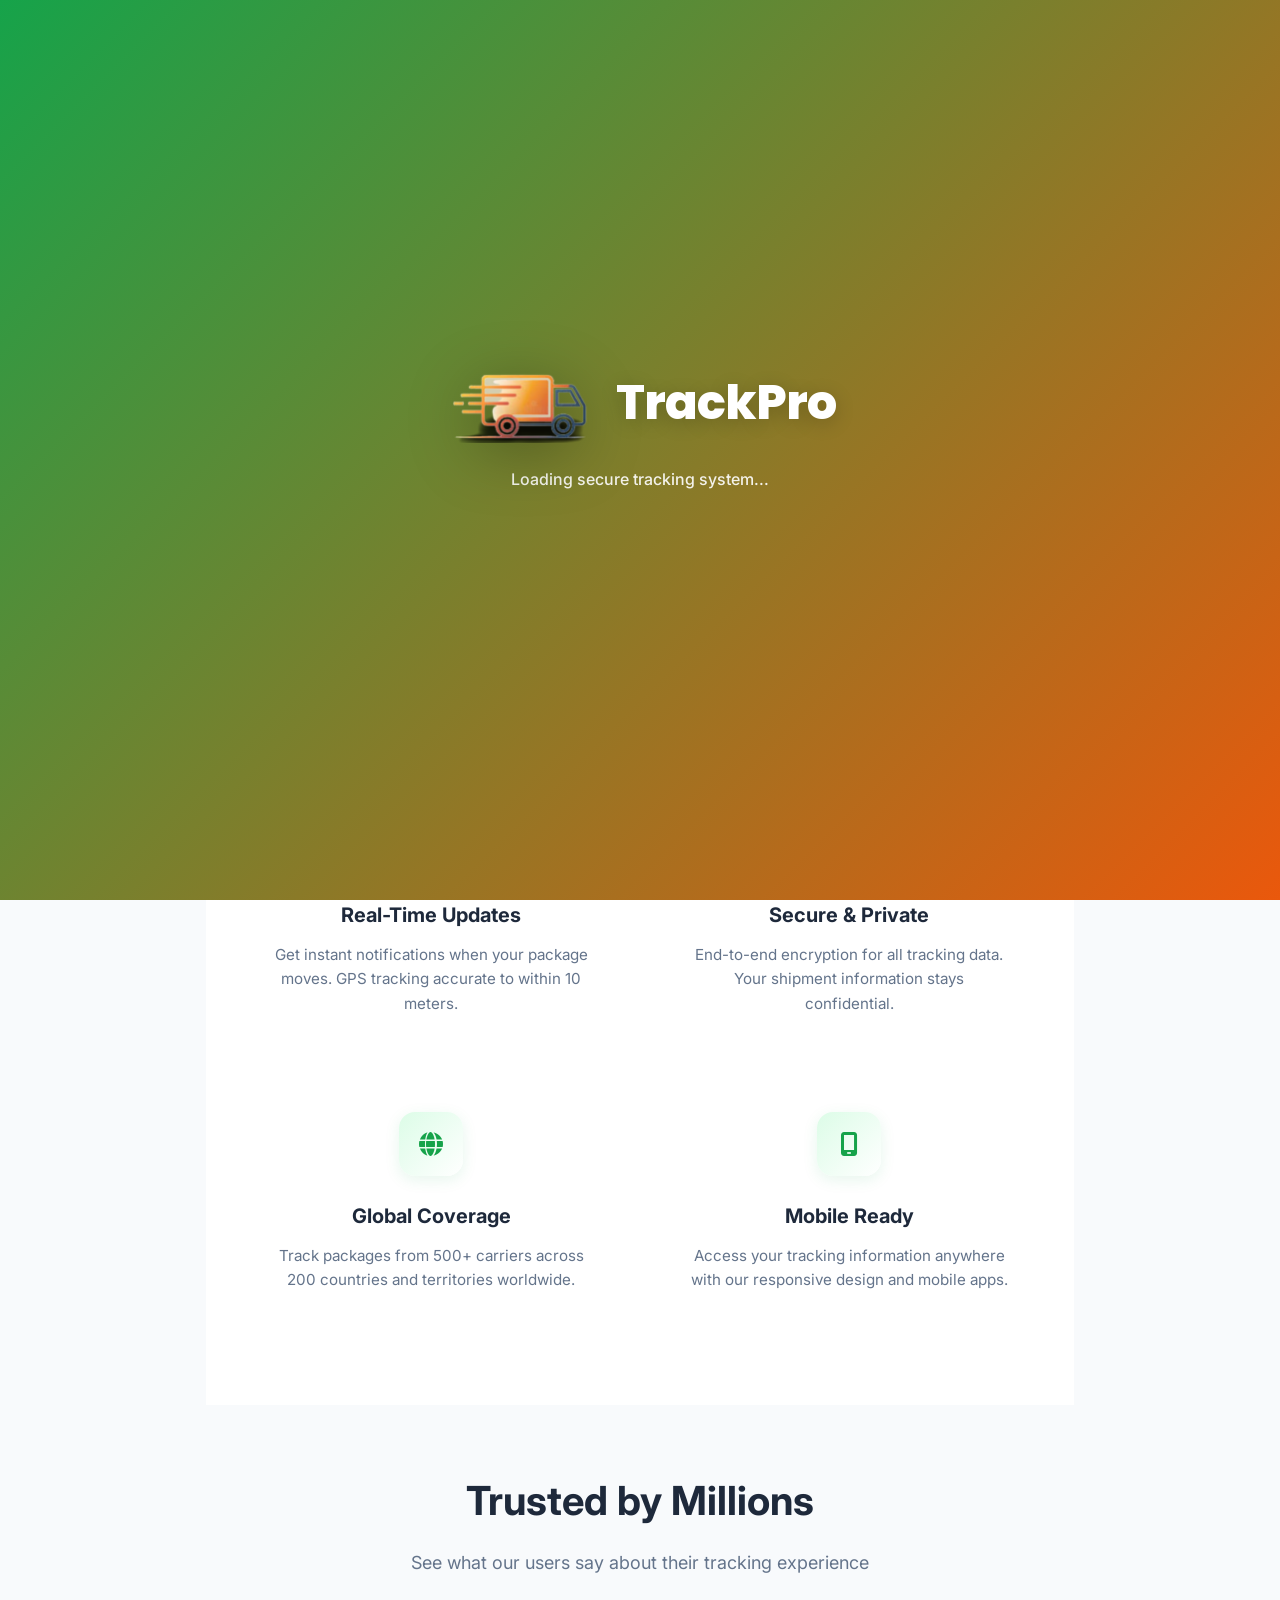
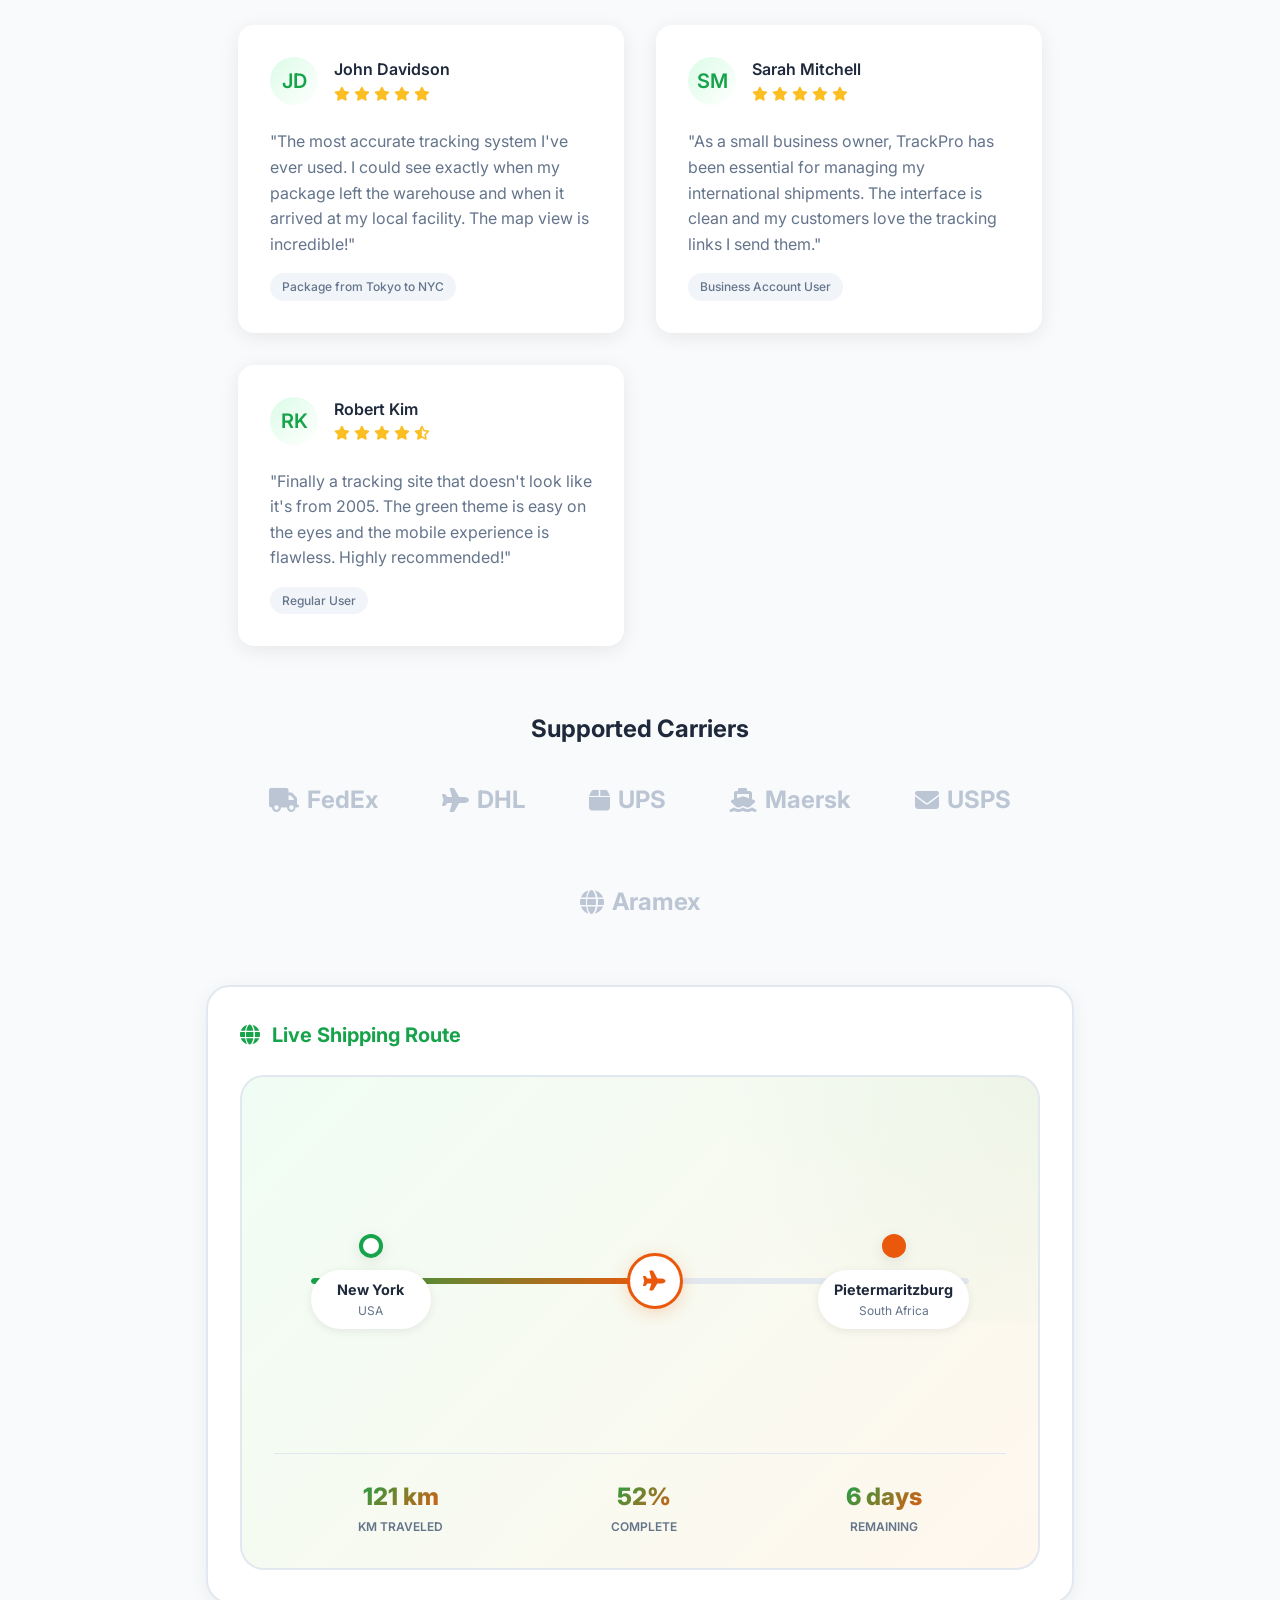
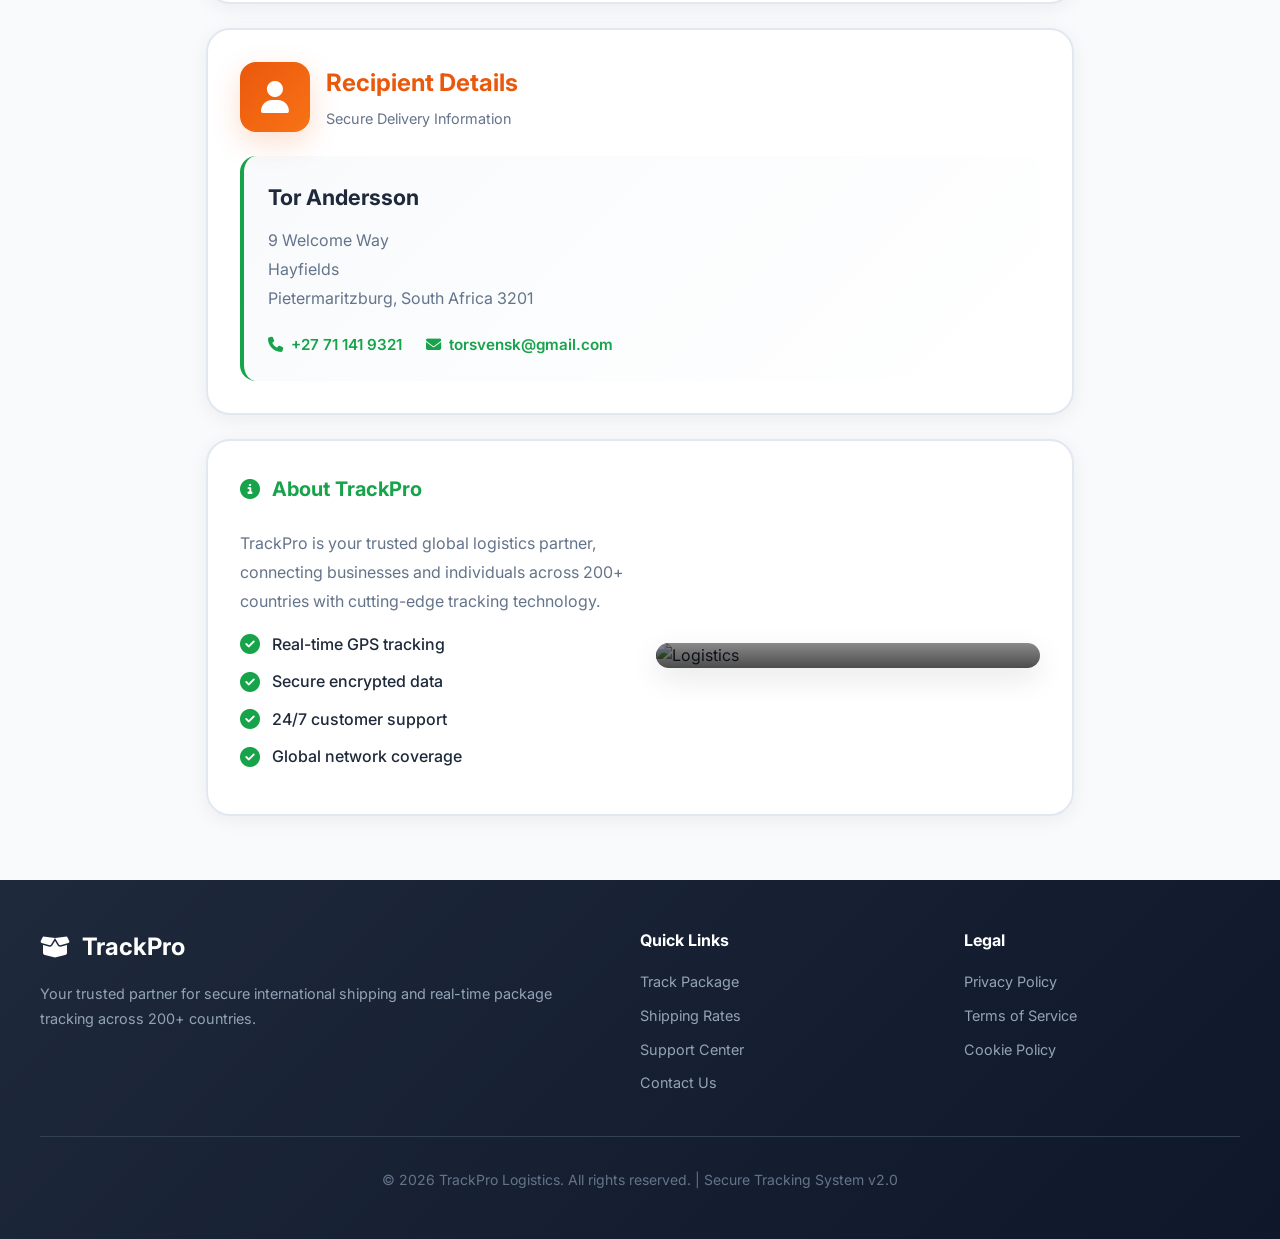
==== commit 9ddf6a56: "update" ====
--- a/index.html
+++ b/index.html
@@ -826,7 +826,7 @@
 
         .route-path-fill {
             height: 100%;
-            width: 45%;
+            width: 52%;
             background: linear-gradient(90deg, var(--primary-green), var(--primary-orange));
             border-radius: 3px;
             position: relative;
@@ -841,7 +841,7 @@
         .route-plane {
             position: absolute;
             top: 50%;
-            left: 45%;
+            left: 52%;
             transform: translate(-50%, -50%);
             width: 50px;
             height: 50px;
@@ -1790,7 +1790,7 @@
                         <div class="step-icon"><i class="fas fa-plane"></i></div>
                         <div class="step-content">
                             <div class="step-title">Arrived at Transit Hub</div>
-                            <div class="step-location"><i class="fas fa-map-marker-alt"></i> London Heathrow, UK</div>
+                            <div class="step-location"><i class="fas fa-map-marker-alt"></i> Washington D.C, USA</div>
                             <!-- <div class="step-time">Mar 22, 2026 - 06:45 AM</div> -->
                         </div>
                     </div>
@@ -1868,7 +1868,7 @@
                             <div class="stat-label">km traveled</div>
                         </div>
                         <div class="stat">
-                            <div class="stat-value">50%</div>
+                            <div class="stat-value">52%</div>
                             <div class="stat-label">complete</div>
                         </div>
                         <div class="stat">
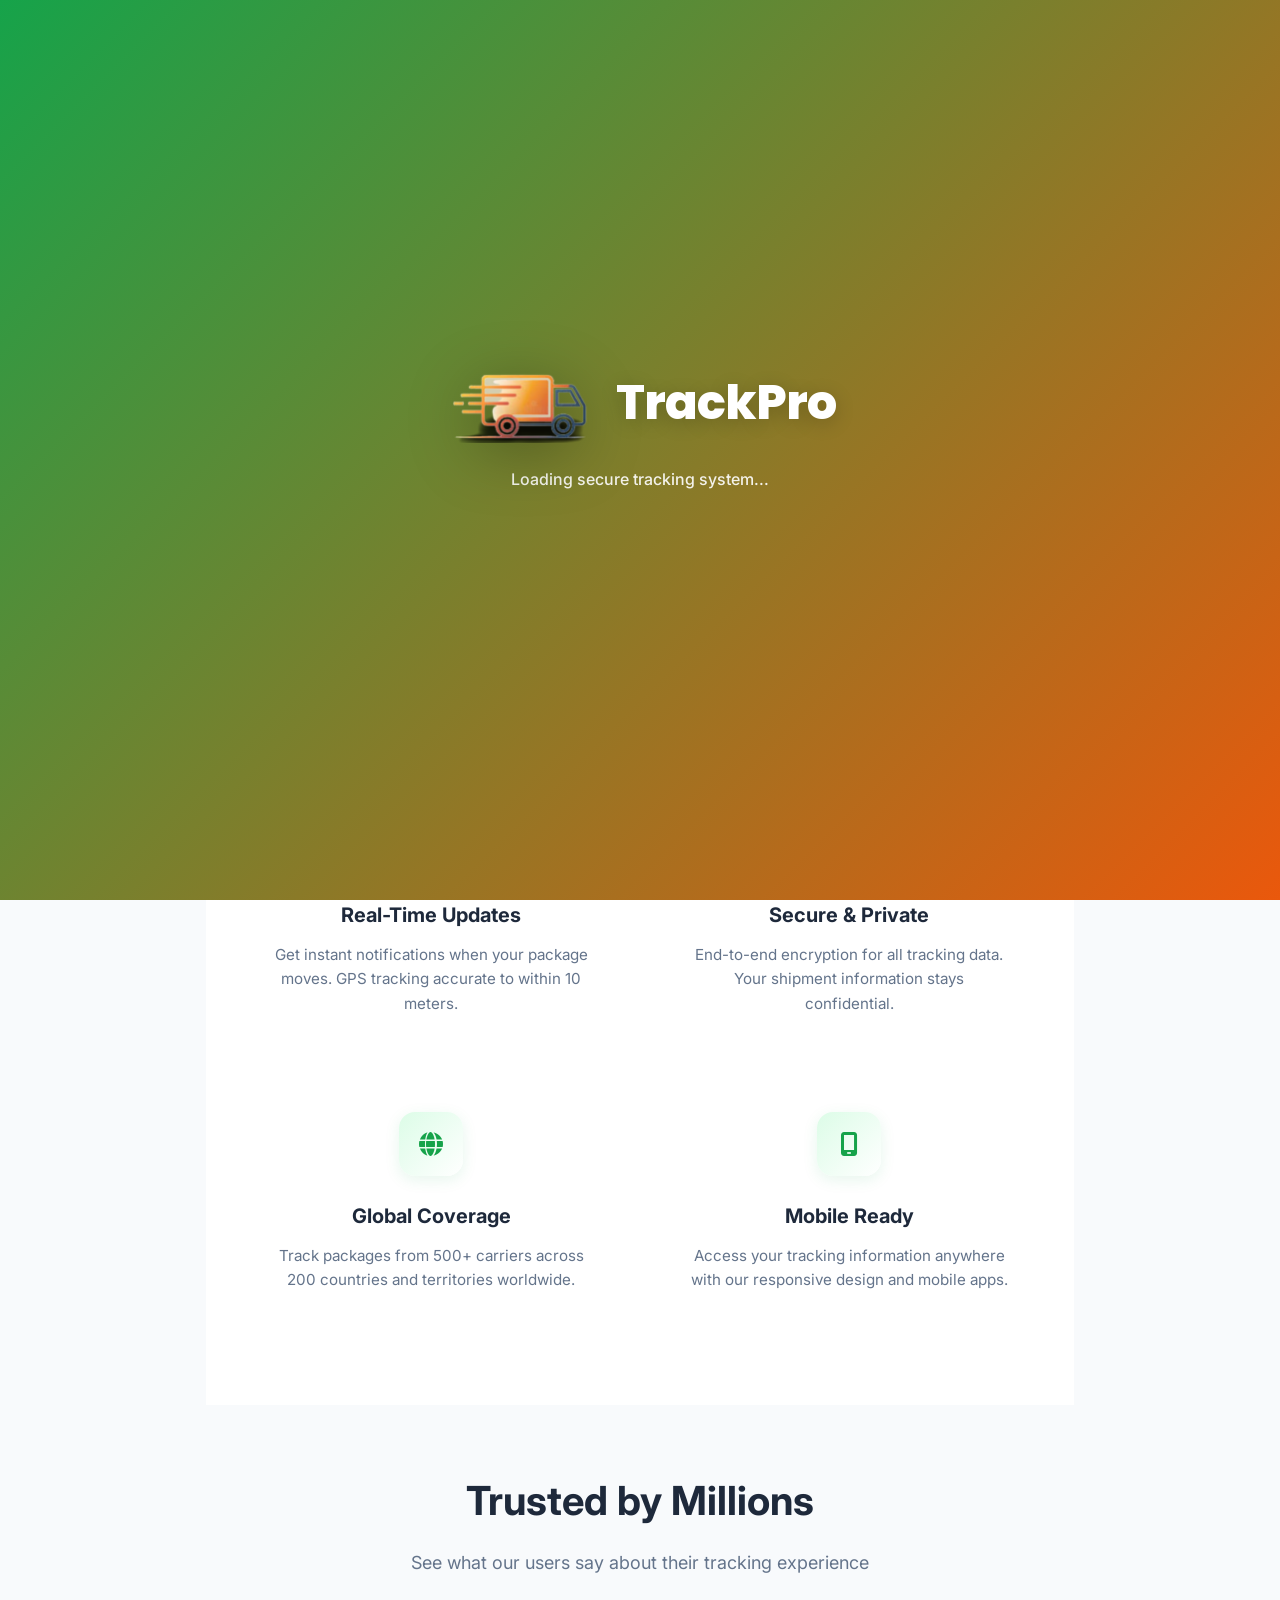
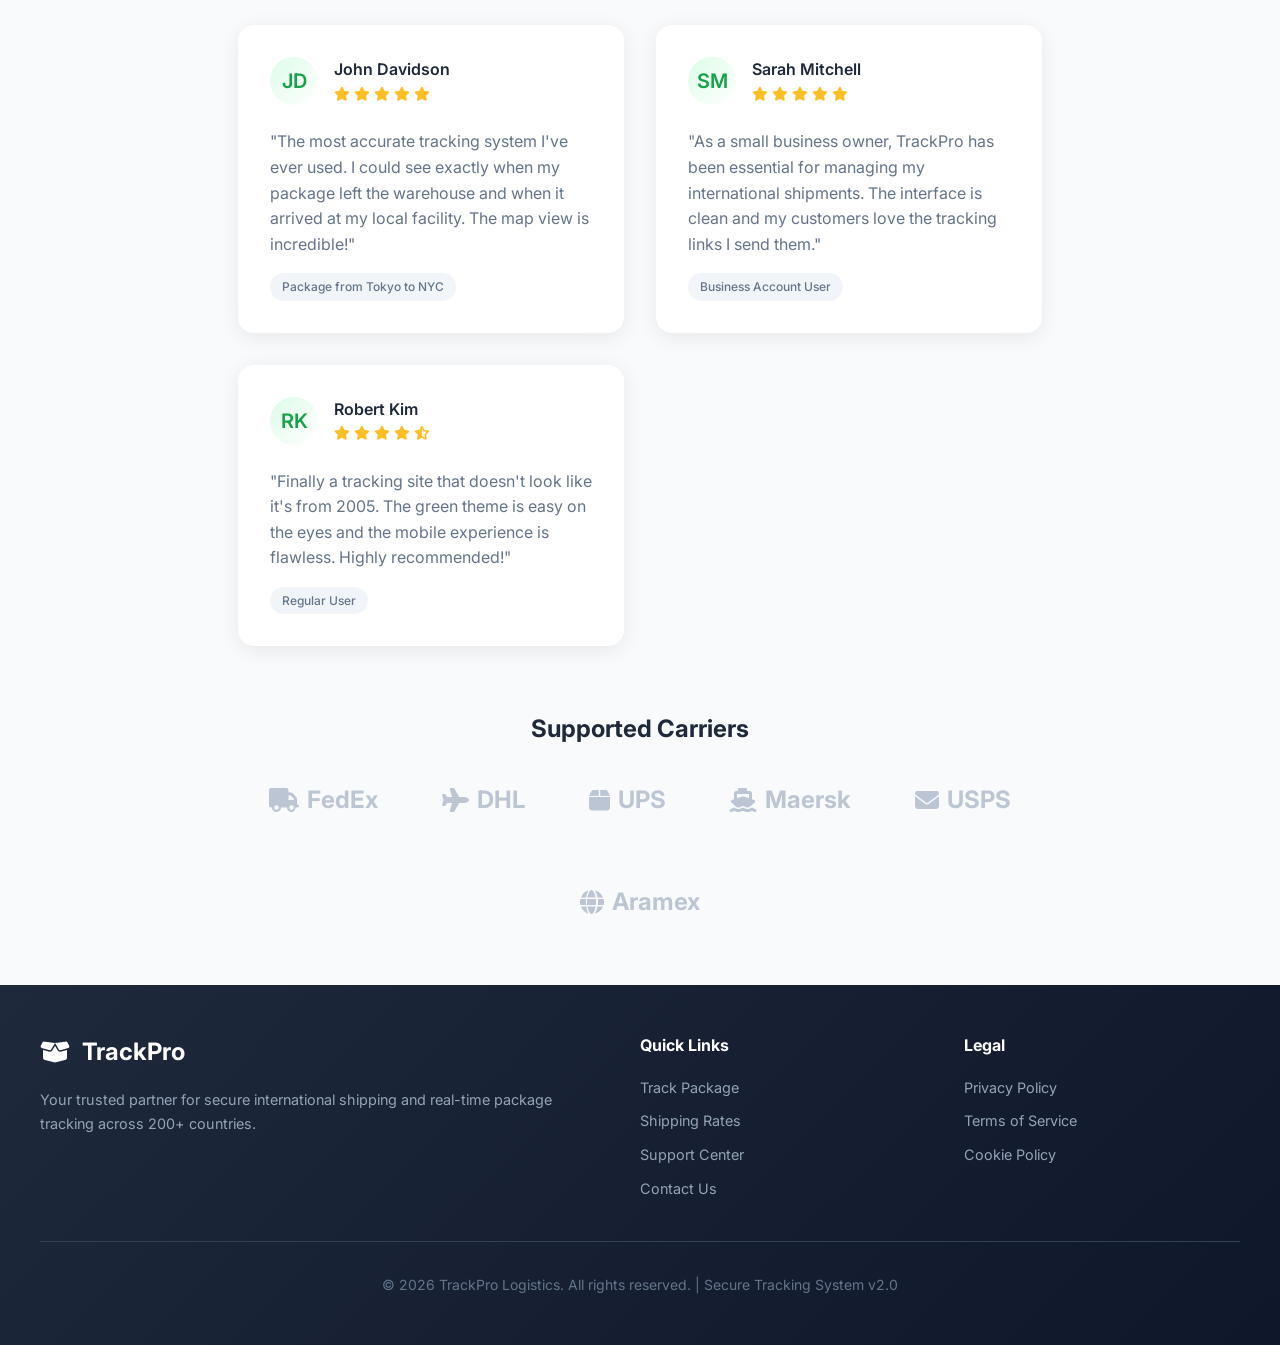
==== commit e5cf2f35: "update" ====
--- a/index.html
+++ b/index.html
@@ -21,6 +21,7 @@
             --primary-orange: #ea580c;
             --light-orange: #f97316;
             --dark-orange: #c2410c;
+            --hold-red: #dc2626;
             --bg-light: #f8fafc;
             --text-dark: #1e293b;
             --text-muted: #64748b;
@@ -537,47 +538,7 @@
             box-shadow: 0 8px 30px rgba(0,0,0,0.1);
         }
 
-        /* Success Banner */
-        .success-banner {
-            background: linear-gradient(135deg, #f0fdf4 0%, #ffffff 100%);
-            border-color: var(--primary-green);
-            display: flex;
-            align-items: center;
-            gap: 1rem;
-            padding: 1.5rem 2rem;
-        }
-
-        .success-icon {
-            width: 50px;
-            height: 50px;
-            background: var(--primary-green);
-            border-radius: 50%;
-            display: flex;
-            align-items: center;
-            justify-content: center;
-            color: white;
-            font-size: 1.5rem;
-            animation: scaleIn 0.5s ease;
-        }
-
-        @keyframes scaleIn {
-            0% { transform: scale(0); }
-            50% { transform: scale(1.2); }
-            100% { transform: scale(1); }
-        }
-
-        .success-text h3 {
-            color: var(--primary-green);
-            font-size: 1.25rem;
-            margin-bottom: 0.25rem;
-        }
-
-        .success-text p {
-            color: var(--text-muted);
-            font-size: 0.875rem;
-        }
-
-        /* Status Card */
+        /* ON HOLD STATUS */
         .status-header {
             display: flex;
             align-items: center;
@@ -590,24 +551,24 @@
         .status-icon-large {
             width: 70px;
             height: 70px;
-            background: linear-gradient(135deg, var(--primary-green), var(--light-green));
+            background: linear-gradient(135deg, var(--hold-red), #ef4444);
             border-radius: 1rem;
             display: flex;
             align-items: center;
             justify-content: center;
             color: white;
             font-size: 2rem;
-            box-shadow: 0 10px 30px rgba(22, 163, 74, 0.2);
-            animation: pulseGlow 2s infinite;
-        }
-
-        @keyframes pulseGlow {
-            0%, 100% { box-shadow: 0 10px 30px rgba(22, 163, 74, 0.2); }
-            50% { box-shadow: 0 10px 40px rgba(22, 163, 74, 0.4); }
+            box-shadow: 0 10px 30px rgba(220, 38, 38, 0.2);
+            animation: pulseHold 2s infinite;
+        }
+
+        @keyframes pulseHold {
+            0%, 100% { transform: scale(1); }
+            50% { transform: scale(1.05); }
         }
 
         .status-info h2 {
-            color: var(--primary-green);
+            color: var(--hold-red);
             font-size: 1.5rem;
             margin-bottom: 0.25rem;
         }
@@ -615,6 +576,19 @@
         .status-info p {
             color: var(--text-muted);
             font-size: 0.9rem;
+        }
+
+        .hold-badge {
+            display: inline-flex;
+            align-items: center;
+            gap: 0.5rem;
+            background: var(--hold-red);
+            color: white;
+            padding: 0.5rem 1rem;
+            border-radius: 9999px;
+            font-size: 0.875rem;
+            font-weight: 700;
+            margin-top: 0.5rem;
         }
 
         .info-grid {
@@ -625,9 +599,9 @@
 
         .info-item {
             padding: 1.25rem;
-            background: linear-gradient(135deg, #f8fafc 0%, #ffffff 100%);
+            background: linear-gradient(135deg, #fef2f2 0%, #ffffff 100%);
             border-radius: 1rem;
-            border-left: 4px solid var(--primary-orange);
+            border-left: 4px solid var(--hold-red);
             transition: all 0.3s ease;
         }
 
@@ -658,7 +632,7 @@
         .section-title {
             font-size: 1.25rem;
             font-weight: 700;
-            color: var(--primary-green);
+            color: var(--text-dark);
             margin-bottom: 1.5rem;
             display: flex;
             align-items: center;
@@ -678,7 +652,7 @@
             top: 0;
             bottom: 0;
             width: 2px;
-            background: linear-gradient(to bottom, var(--primary-green), var(--primary-orange));
+            background: linear-gradient(to bottom, var(--primary-green), var(--hold-red));
             opacity: 0.2;
         }
 
@@ -694,10 +668,6 @@
         .step:nth-child(2) { animation-delay: 0.2s; }
         .step:nth-child(3) { animation-delay: 0.3s; }
         .step:nth-child(4) { animation-delay: 0.4s; }
-        .step:nth-child(5) { animation-delay: 0.5s; }
-        .step:nth-child(6) { animation-delay: 0.6s; }
-        .step:nth-child(7) { animation-delay: 0.7s; }
-        .step:nth-child(8) { animation-delay: 0.8s; }
 
         @keyframes fadeInLeft {
             from { opacity: 0; transform: translateX(-20px); }
@@ -727,17 +697,17 @@
             box-shadow: 0 4px 15px rgba(22, 163, 74, 0.3);
         }
 
-        .step.current .step-icon {
-            background: var(--primary-orange);
+        .step.hold .step-icon {
+            background: var(--hold-red);
             color: white;
             animation: pulseRing 2s infinite;
-            box-shadow: 0 4px 20px rgba(234, 88, 12, 0.4);
+            box-shadow: 0 4px 20px rgba(220, 38, 38, 0.4);
         }
 
         @keyframes pulseRing {
-            0% { box-shadow: 0 0 0 0 rgba(234, 88, 12, 0.4); }
-            70% { box-shadow: 0 0 0 15px rgba(234, 88, 12, 0); }
-            100% { box-shadow: 0 0 0 0 rgba(234, 88, 12, 0); }
+            0% { box-shadow: 0 0 0 0 rgba(220, 38, 38, 0.4); }
+            70% { box-shadow: 0 0 0 15px rgba(220, 38, 38, 0); }
+            100% { box-shadow: 0 0 0 0 rgba(220, 38, 38, 0); }
         }
 
         .step.pending .step-icon {
@@ -761,8 +731,8 @@
             color: var(--primary-green);
         }
 
-        .step.current .step-title {
-            color: var(--primary-orange);
+        .step.hold .step-title {
+            color: var(--hold-red);
         }
 
         .step-location {
@@ -780,7 +750,7 @@
             font-weight: 500;
         }
 
-        /* Enhanced Map Section */
+        /* Map Section - UPDATED */
         .map-container {
             background: linear-gradient(135deg, #f0fdf4 0%, #fff7ed 100%);
             border-radius: 1.5rem;
@@ -790,31 +760,15 @@
             overflow: hidden;
         }
 
-        .map-container::before {
-            content: '';
-            position: absolute;
-            top: -50%;
-            right: -50%;
-            width: 100%;
-            height: 100%;
-            background: radial-gradient(circle, rgba(22, 163, 74, 0.05) 0%, transparent 70%);
-            animation: floatMap 10s ease-in-out infinite;
-        }
-
-        @keyframes floatMap {
-            0%, 100% { transform: translate(0, 0); }
-            50% { transform: translate(-20px, 20px); }
-        }
-
         .route-wrapper {
             position: relative;
-            height: 280px;
+            height: 320px;
             margin: 2rem 0;
         }
 
         .route-path {
             position: absolute;
-            top: 50%;
+            top: 40%;
             left: 5%;
             right: 5%;
             height: 6px;
@@ -827,7 +781,7 @@
         .route-path-fill {
             height: 100%;
             width: 52%;
-            background: linear-gradient(90deg, var(--primary-green), var(--primary-orange));
+            background: linear-gradient(90deg, var(--primary-green), var(--hold-red));
             border-radius: 3px;
             position: relative;
             animation: fillRoute 1.5s ease-out;
@@ -835,12 +789,12 @@
 
         @keyframes fillRoute {
             from { width: 0%; }
-            to { width: 75%; }
+            to { width: 35%; }
         }
 
         .route-plane {
             position: absolute;
-            top: 50%;
+            top: 40%;
             left: 52%;
             transform: translate(-50%, -50%);
             width: 50px;
@@ -850,9 +804,9 @@
             display: flex;
             align-items: center;
             justify-content: center;
-            color: var(--primary-orange);
+            color: var(--hold-red);
             font-size: 1.25rem;
-            box-shadow: 0 4px 20px rgba(234, 88, 12, 0.3);
+            box-shadow: 0 4px 20px rgba(220, 38, 38, 0.3);
             z-index: 10;
             animation: flyPlane 2s ease-in-out infinite;
         }
@@ -868,7 +822,7 @@
             width: 100%;
             height: 100%;
             border-radius: 50%;
-            border: 3px solid var(--primary-orange);
+            border: 3px solid var(--hold-red);
             animation: ripple 2s infinite;
         }
 
@@ -879,7 +833,7 @@
 
         .route-node {
             position: absolute;
-            top: 50%;
+            top: 40%;
             transform: translateY(-50%);
             display: flex;
             flex-direction: column;
@@ -887,8 +841,15 @@
             gap: 0.75rem;
         }
 
-        .route-node.start { left: 5%; }
-        .route-node.end { right: 5%; }
+        .route-node.start { left: 0%; }
+        .route-node.end { right: 0%; }
+
+        /* Washington D.C. label below the hold icon */
+        .route-node.transit {
+            left: 45%;
+            top: 52%;
+            transform: translateX(-40%);
+        }
 
         .node-point {
             width: 24px;
@@ -900,15 +861,15 @@
             position: relative;
         }
 
-        .node-point.active {
-            border-color: var(--primary-orange);
-            background: var(--primary-orange);
+        .node-point.hold {
+            border-color: var(--hold-red);
+            background: var(--hold-red);
             animation: nodePulse 2s infinite;
         }
 
         @keyframes nodePulse {
-            0%, 100% { box-shadow: 0 0 0 0 rgba(234, 88, 12, 0.4); }
-            50% { box-shadow: 0 0 0 10px rgba(234, 88, 12, 0); }
+            0%, 100% { box-shadow: 0 0 0 0 rgba(220, 38, 38, 0.4); }
+            50% { box-shadow: 0 0 0 10px rgba(220, 38, 38, 0); }
         }
 
         .node-label {
@@ -946,7 +907,7 @@
         .stat-value {
             font-size: 1.5rem;
             font-weight: 800;
-            background: linear-gradient(135deg, var(--primary-green), var(--primary-orange));
+            background: linear-gradient(135deg, var(--hold-red), var(--primary-orange));
             -webkit-background-clip: text;
             -webkit-text-fill-color: transparent;
         }
@@ -1365,11 +1326,11 @@
             position: fixed;
             bottom: 2rem;
             right: 2rem;
-            background: linear-gradient(135deg, var(--primary-green), var(--dark-green));
+            background: linear-gradient(135deg, var(--hold-red), #b91c1c);
             color: white;
             padding: 1.25rem 1.5rem;
             border-radius: 1rem;
-            box-shadow: 0 10px 30px rgba(22, 163, 74, 0.3);
+            box-shadow: 0 10px 30px rgba(220, 38, 38, 0.3);
             display: none;
             align-items: center;
             gap: 0.75rem;
@@ -1443,7 +1404,7 @@
             }
 
             .route-wrapper {
-                height: 200px;
+                height: 280px;
             }
 
             .route-node {
@@ -1453,15 +1414,30 @@
                 flex-direction: row;
                 justify-content: center;
                 margin-top: 1rem;
+                width: fit-content;
+                
+            }
+
+            .route-node.transit {
+                position: relative;
+                left: auto;
+                top: auto;
+                transform: none;
+                margin-top: 2rem;
             }
 
             .route-path {
-                top: 30%;
+                top: 25%;
             }
 
             .route-plane {
-                top: 30%;
-            }
+                top: 25%;
+                left: 45%;
+            }
+            .route-node.end{ 
+                right: 0%;
+                 left: 50%;
+                 }
 
             .route-stats {
                 flex-direction: column;
@@ -1709,48 +1685,41 @@
             </div>
         </div>
 
-        <!-- Results -->
+        <!-- Results - MINIMAL ON HOLD -->
         <div class="results" id="results">
-            
-            <!-- Success Banner -->
-            <div class="card success-banner">
-                <div class="success-icon">
-                    <i class="fas fa-check"></i>
-                </div>
-                <div class="success-text">
-                    <h3>Authentication Successful</h3>
-                    <p>Displaying secure shipment data for TRK-USA-ZA-8842</p>
-                </div>
-            </div>
-
-            <!-- Status Overview -->
+
+            <!-- Status Overview - ON HOLD -->
             <div class="card">
                 <div class="status-header">
                     <div class="status-icon-large">
-                        <i class="fas fa-plane"></i>
+                        <i class="fas fa-hand-paper"></i>
                     </div>
                     <div class="status-info">
-                        <h2>Departed Origin Facility</h2>
+                        <h2>On Hold - Customs Inspection</h2>
                         <p>International Express Shipping • USA → South Africa</p>
+                        <span class="hold-badge">
+                            <i class="fas fa-exclamation-circle"></i>
+                            AWAITING CLEARANCE
+                        </span>
                     </div>
                 </div>
                 
                 <div class="info-grid">
                     <div class="info-item">
-                        <div class="info-label"><i class="fas fa-calendar"></i> Ship Date</div>
-                        <div class="info-value">Mar 30, 2026</div>
+                        <div class="info-label"><i class="fas fa-calendar"></i> Hold Date</div>
+                        <div class="info-value">April 3, 2026</div>
                     </div>
                     <div class="info-item">
-                        <div class="info-label"><i class="fas fa-clock"></i> Est. Delivery</div>
-                        <div class="info-value">April 8, 2026</div>
+                        <div class="info-label"><i class="fas fa-clock"></i> Est. Release</div>
+                        <div class="info-value">Pending Review</div>
                     </div>
                     <div class="info-item">
                         <div class="info-label"><i class="fas fa-weight"></i> Weight</div>
                         <div class="info-value">75.2 kg</div>
                     </div>
                     <div class="info-item">
-                        <div class="info-label"><i class="fas fa-box"></i> Service</div>
-                        <div class="info-value">Express International</div>
+                        <div class="info-label"><i class="fas fa-map-marker-alt"></i> Location</div>
+                        <div class="info-value">Washington D.C.</div>
                     </div>
                 </div>
             </div>
@@ -1758,7 +1727,7 @@
             <!-- Progress Steps -->
             <div class="card">
                 <div class="section-title">
-                    <i class="fas fa-check-circle"></i>
+                    <i class="fas fa-route"></i>
                     Shipment Progress
                 </div>
                 <div class="steps">
@@ -1786,28 +1755,20 @@
                             <div class="step-time">April 2, 2026 - 08:15 PM</div>
                         </div>
                     </div>
-                    <div class="step current">
-                        <div class="step-icon"><i class="fas fa-plane"></i></div>
+                    <div class="step hold">
+                        <div class="step-icon"><i class="fas fa-hand-paper"></i></div>
                         <div class="step-content">
-                            <div class="step-title">Arrived at Transit Hub</div>
+                            <div class="step-title">On Hold - Customs Inspection</div>
                             <div class="step-location"><i class="fas fa-map-marker-alt"></i> Washington D.C, USA</div>
-                            <!-- <div class="step-time">Mar 22, 2026 - 06:45 AM</div> -->
-                        </div>
-                    </div>
-                   <!-- <div class="step current">
-                        <div class="step-icon"><i class="fas fa-plane"></i></div>
-                        <div class="step-content">
-                            <div class="step-title">In Transit to South Africa</div>
-                            <div class="step-location"><i class="fas fa-map-marker-alt"></i> Currently over Atlantic Ocean</div>
-                            <div class="step-time">Mar 23, 2026 - 11:30 AM (Est. arrival Johannesburg Mar 24)</div>
+                            <div class="step-time">April 3, 2026 - 09:45 AM</div>
                         </div>
                     </div>
                     <div class="step pending">
                         <div class="step-icon"><i class="fas fa-box"></i></div>
                         <div class="step-content">
-                            <div class="step-title">Arrived at Destination Country</div>
-                            <div class="step-location"><i class="fas fa-map-marker-alt"></i> OR Tambo Airport, Johannesburg, SA</div>
-                            <div class="step-time">Pending</div>
+                            <div class="step-title">In Transit to South Africa</div>
+                            <div class="step-location"><i class="fas fa-map-marker-alt"></i> En Route</div>
+                            <div class="step-time">Pending Clearance</div>
                         </div>
                     </div>
                     <div class="step pending">
@@ -1823,17 +1784,17 @@
                         <div class="step-content">
                             <div class="step-title">Delivered</div>
                             <div class="step-location"><i class="fas fa-map-marker-alt"></i> 9 Welcome Way, Hayfields, Pietermaritzburg</div>
-                            <div class="step-time">Expected: April 15, 2026</div>
-                        </div> -->
+                            <div class="step-time">Delayed</div>
+                        </div>
                     </div>
                 </div>
             </div>
 
-            <!-- Enhanced Map Section -->
+            <!-- Map Section - UPDATED: Washington D.C. in middle, South Africa at end -->
             <div class="card">
                 <div class="section-title">
                     <i class="fas fa-globe"></i>
-                    Live Shipping Route
+                    Current Location
                 </div>
                 <div class="map-container">
                     <div class="route-wrapper">
@@ -1841,6 +1802,7 @@
                             <div class="route-path-fill"></div>
                         </div>
                         
+                        <!-- Start: New York -->
                         <div class="route-node start">
                             <div class="node-point"></div>
                             <div class="node-label">
@@ -1849,12 +1811,23 @@
                             </div>
                         </div>
 
+                        <!-- Middle: Washington D.C. (ON HOLD position) -->
                         <div class="route-plane">
-                            <i class="fas fa-plane"></i>
-                        </div>
-
+                            <i class="fas fa-hand-paper"></i>
+                        </div>
+
+                        <!-- Washington D.C. Label -->
+                        <div class="route-node transit">
+                            <div class="node-point hold"></div>
+                            <div class="node-label">
+                                <div class="node-city" style="color: var(--hold-red);">Washington D.C.</div>
+                                <div class="node-country">ON HOLD</div>
+                            </div>
+                        </div>
+
+                        <!-- End: South Africa -->
                         <div class="route-node end">
-                            <div class="node-point active"></div>
+                            <div class="node-point"></div>
                             <div class="node-label">
                                 <div class="node-city">Pietermaritzburg</div>
                                 <div class="node-country">South Africa</div>
@@ -1864,15 +1837,15 @@
 
                     <div class="route-stats">
                         <div class="stat">
-                            <div class="stat-value">121 km</div>
-                            <div class="stat-label">km traveled</div>
+                            <div class="stat-value">865 km</div>
+                            <div class="stat-label">traveled</div>
                         </div>
                         <div class="stat">
-                            <div class="stat-value">52%</div>
-                            <div class="stat-label">complete</div>
+                            <div class="stat-value">HALTED</div>
+                            <div class="stat-label">status</div>
                         </div>
                         <div class="stat">
-                            <div class="stat-value">6 days</div>
+                            <div class="stat-value">12,800 km</div>
                             <div class="stat-label">remaining</div>
                         </div>
                     </div>
@@ -1887,7 +1860,7 @@
                     </div>
                     <div class="recipient-info">
                         <h3>Recipient Details</h3>
-                        <p>Secure Delivery Information</p>
+                        <p>Delivery Pending Clearance</p>
                     </div>
                 </div>
                 
@@ -1969,8 +1942,8 @@
     </footer>
 
     <div class="toast" id="toast">
-        <i class="fas fa-check-circle"></i>
-        <span>Access granted! Shipment details unlocked.</span>
+        <i class="fas fa-exclamation-circle"></i>
+        <span>Shipment ON HOLD - Customs inspection required.</span>
     </div>
     
     <script>
@@ -2065,7 +2038,7 @@
                     toast.classList.add('show');
                     setTimeout(function() {
                         toast.classList.remove('show');
-                    }, 3000);
+                    }, 4000);
                     
                     // Scroll to results
                     setTimeout(function() {
@@ -2096,21 +2069,19 @@
             }
         });
     </script>
-        <!-- Smartsupp Live Chat script -->
+    <!-- Smartsupp Live Chat script -->
     <script>
         (function() {
-            var host = 'securetrackpro.netlify.app';
             var key = '3f03de012a5dd2143faf87caa5659e2a893fb88c';
 
             window._smartsupp = window._smartsupp || {};
             window._smartsupp.key = key;
-            window._smartsupp.domain = host;
 
             function logState(note) {
                 console.log('[Smartsupp] ' + note);
                 console.log('  _smartsupp:', window._smartsupp);
                 console.log('  window.smartsupp:', window.smartsupp);
-                console.log('  domain (resolved):', window.location.hostname);
+                console.log('  current domain:', window.location.hostname);
             }
 
             var script = document.createElement('script');
@@ -2122,32 +2093,30 @@
             script.onload = function() {
                 logState('loader.js loaded successfully');
                 if (window.smartsupp) {
-                    console.log('[Smartsupp] widget is available, initializing chat...');
-                    window.smartsupp('toggle');
+                    console.log('[Smartsupp] widget is available, initializing...');
                 } else {
-                    console.warn('[Smartsupp] loader.js loaded but window.smartsupp is missing');
+                    console.warn('[Smartsupp] loader loaded but smartsupp object missing');
                 }
             };
 
             script.onerror = function(event) {
-                console.error('[Smartsupp] FAILED to load loader.js', event);
-                console.error('Check Netlify content security policy, adblock, or cross-domain restrictions');
+                console.error('[Smartsupp] Failed to load loader.js', event);
             };
 
             var firstScript = document.getElementsByTagName('script')[0];
-            if (firstScript) {
+            if (firstScript && firstScript.parentNode) {
                 firstScript.parentNode.insertBefore(script, firstScript);
             } else {
                 document.head.appendChild(script);
             }
 
             setTimeout(function() {
-                logState('2s after injection');
-                console.log('Smartsupp loader script tag exists:', !!document.querySelector('script[src*="smartsuppchat.com/loader.js"]'));
-            }, 2000);
+                logState('3s after injection - checking if widget appeared');
+                var widget = document.getElementById('smartsupp-widget');
+                console.log('Widget element exists:', !!widget);
+            }, 3000);
         })();
     </script>
     <noscript>Powered by <a href="https://www.smartsupp.com" target="_blank">Smartsupp</a></noscript>
-    <noscript>Powered by <a href="https://www.smartsupp.com" target="_blank">Smartsupp</a></noscript>
 </body>
 </html>
